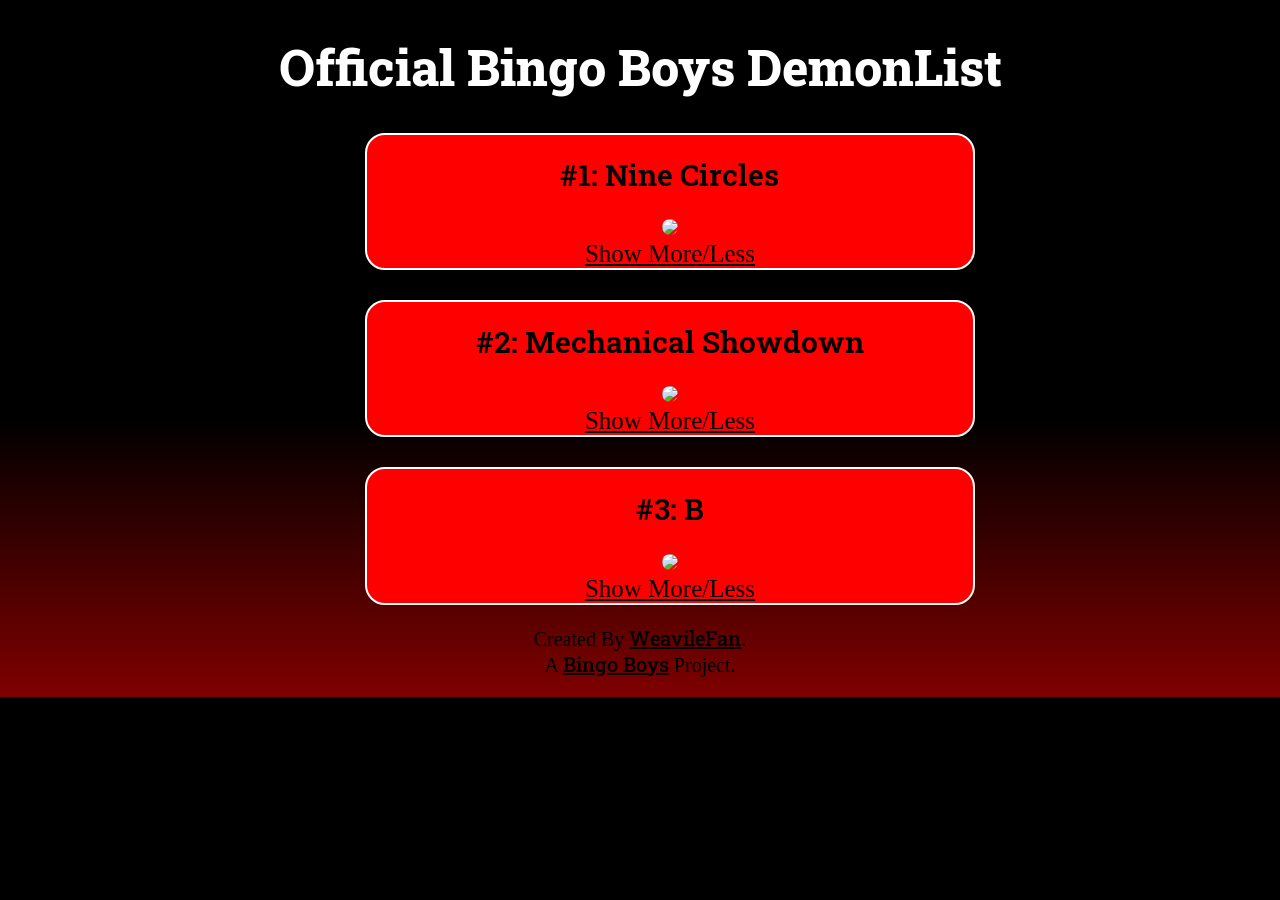
==== index.html @ cee1d304 "Update index.html" ====
<!DOCTYPE html>
<html>
  <head>
    <title>BBDL</title>
    <link rel="stylesheet" href="styles.css" />
          <link rel="preconnect" href="https://fonts.googleapis.com">
          <link rel="preconnect" href="https://fonts.gstatic.com" crossorigin>
          <link href="https://fonts.googleapis.com/css2?family=Archivo+Black&family=Chango&family=Fjalla+One&family=Mea+Culpa&family=Roboto+Condensed:ital,wght@0,100..900;1,100..900&family=Roboto+Slab:wght@100..900&family=Tangerine:wght@400;700&display=swap" rel="stylesheet">
  </head>
  <body>
<h1 class="title">Official Bingo Boys DemonList</h1>
<div class="grid">
  <!-- Nine Circles -->
  <div class="row1 col2">
    <div class="box">
      <h1>#1: Nine Circles</h1>
        <a href="https://youtu.be/dOdPoU1ncOc?si=TIIozShgfs1AuOoi">
        <img src="https://img.youtube.com/vi/dOdPoU1ncOc/mqdefault.jpg" class="round"></a>
        <div class="collapsible">
         <input type="checkbox" id="toggle" class="toggle-input">
         <label for="toggle" class="toggle-label">Show More/Less</label>
        <div class="content">
          <p>
            Uploaded By: Zobros<br>
            Difficulty: Hard<br>
            ID: 4284013
          </p>
            <p>
            <img src="https://files.catbox.moe/wpe29y.png"style=width:35px;height:35px;></p>
        </div>
      </div>
    </div>
  </div> <!-- Mechanical Showdown -->
  <div class="row2 col2">
    <div class="box">
      <h1>#2: Mechanical Showdown</h1>
        <a href="https://youtu.be/scXj5x3_HfQ?si=7qOv5O-HM2UC-Fje">
        <img src="https://img.youtube.com/vi/scXj5x3_HfQ/mqdefault.jpg" class="round"></a>
        <div class="collapsible">
         <input type="checkbox" id="toggle2" class="toggle-input">
         <label for="toggle2" class="toggle-label">Show More/Less</label>
        <div class="content">
          <p>
            Uploaded By: Tongii<br>
            Difficulty: Medium<br>
            ID: 27786218
          </p>
            <p>
            <img src="https://files.catbox.moe/wpe29y.png"style=width:35px;height:35px;>
            <img src="https://files.catbox.moe/v5r2hv.png"style=width:35px;height:35px;></p>
        </div>
      </div>
    </div>
  </div><!-- B!!!! -->
  <div class="row3 col2">
    <div class="box">
      <h1>#3: B</h1>
        <a href="https://youtu.be/ohKPqGxotao?si=zELLPjQxcWi00A-c">
        <img src="https://img.youtube.com/vi/ohKPqGxotao/mqdefault.jpg" class="round"></a>
        <div class="collapsible">
         <input type="checkbox" id="toggle3" class="toggle-input">
         <label for="toggle3" class="toggle-label">Show More/Less</label>
        <div class="content">
          <p>
            Uploaded By: Motleyorc<br>
            Difficulty: Medium<br>
            ID: 34085027
          </p>
            <p>
            <img src="https://files.catbox.moe/wpe29y.png"style=width:35px;height:35px;>
            <img src="https://files.catbox.moe/v5r2hv.png"style=width:35px;height:35px;></p>
        </div>
      </div>
    </div>
  </div>
</div>
<p style=color:black;font-size:20px;text-align:center;>Created By <a href="https://weavilefan.github.io/Homepage/">WeavileFan</a>.<br>
A <a href="https://bingo-boys.org/">Bingo Boys</a> Project.</p>

      <script src="script.js"></script>
  </body>
</html>
---- styles.css ----
body{
  background-image:linear-gradient(black 60%, maroon);
  text-align: center;
}
.title {
  font-size:50px;
  font-family: "Roboto Slab", serif;
  font-optical-sizing: auto;
  font-weight: 800;
  font-style: normal;
  color:white;
}
.grid {
  display:grid;
  grid-template-columns:10% 80% 10%;
  gap:30px;
}
.col2 {
  grid-column:2;
  display:flex;
  justify-content: center;
}
.box {
  background-color:red;
  width:60%;
  min-width:450px;
  padding-bottom:-20px;
  border-radius: 20px;
  border:2px solid white;
  transition:transform 0.2s ease-in ease-out;
}
.box h1 {
  font-size:30px;
  font-family: "Roboto Slab", serif;
  font-optical-sizing: auto;
  font-weight: 600;
  font-style: normal;
}
.box h2 {
  font-size:30px;
  font-family: "Roboto Slab", serif;
  font-optical-sizing: auto;
  font-weight:600;
  font-style:normal;
  text-align:right;
}
.box p {
  font-size:20px;
  font-family: "Roboto Slab", serif;
  font-optical-sizing: auto;
  font-weight:500;
  font-style:normal;
}
.row1 {grid-row:1;} .row2 {grid-row:2;} .row3 {grid-row:3}
.round {
  border-radius:30px;
}
.toggle-input { display: none; }
.content {
  max-height: 0;
  overflow: hidden;
  transition: max-height 0.3s ease-in ease-out;
}
.toggle-input:checked ~ .content {
  max-height: 500px;
}
.toggle-label {
  font-size:25px;
  text-decoration:underline;
}
a {
  font-size:20px;
  font-family: "Roboto Slab", serif;
  font-optical-sizing: auto;
  font-weight:500;
  font-style:normal;
  color:black;
}
/*
.roboto-slab-<uniquifier> {
  font-family: "Roboto Slab", serif;
  font-optical-sizing: auto;
  font-weight: <weight>;
  font-style: normal;
}
*\
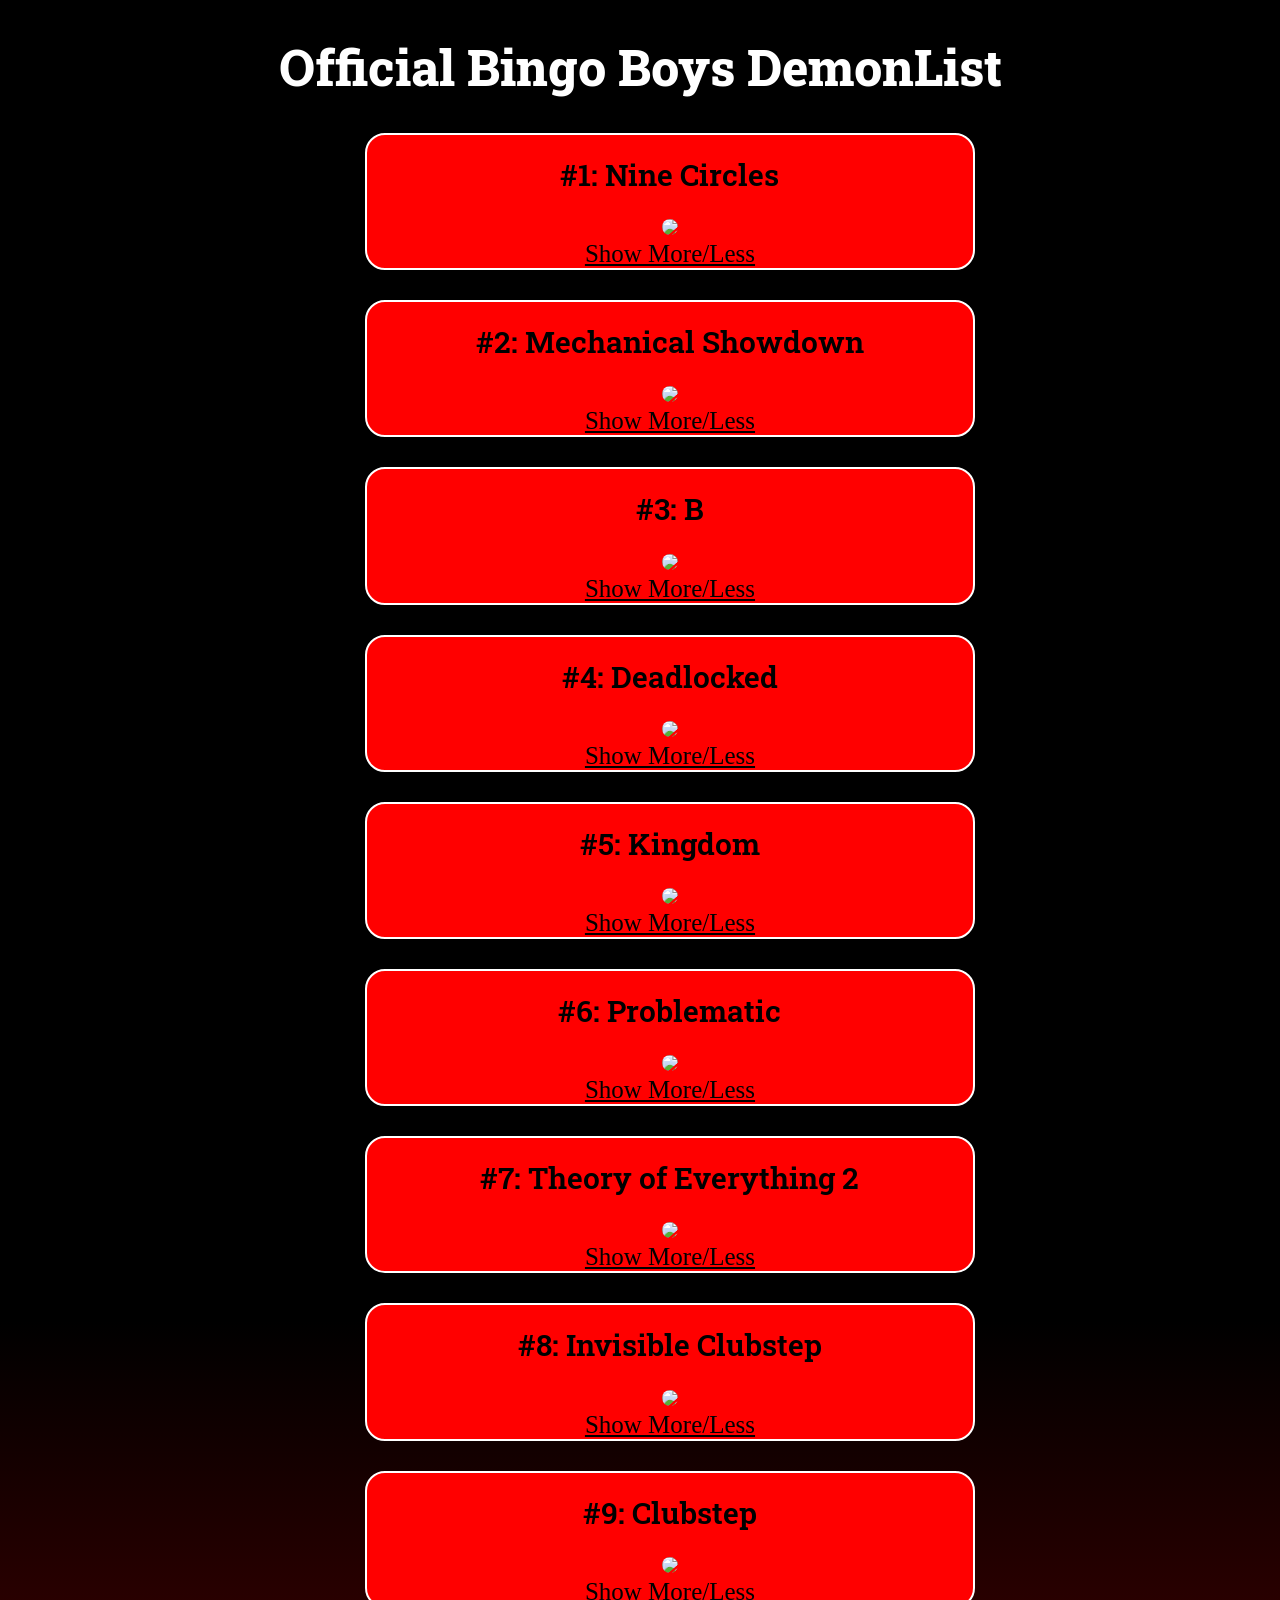
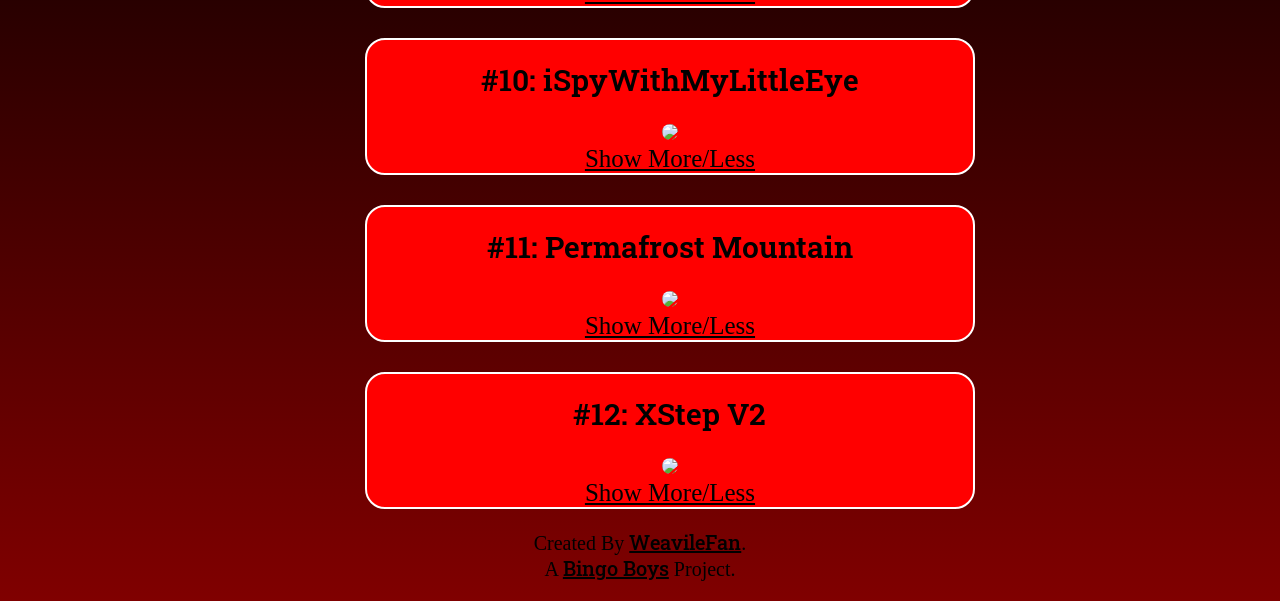
==== commit 781fe791: "Add sections for Permafrost Mountain and XStep V2" ====
--- a/index.html
+++ b/index.html
@@ -72,11 +72,203 @@
         </div>
       </div>
     </div>
+  </div><!--deadlocked-->
+  <div class="row4 col2">
+    <div class="box">
+      <h1>#4: Deadlocked</h1>
+        <a href="https://youtu.be/I3LFTGTIWoI?si=lLa8SwTgMsa4RVYu">
+        <img src="https://img.youtube.com/vi/I3LFTGTIWoI/mqdefault.jpg" class="round"></a>
+        <div class="collapsible">
+         <input type="checkbox" id="toggle4" class="toggle-input">
+         <label for="toggle4" class="toggle-label">Show More/Less</label>
+        <div class="content">
+          <p>
+            Uploaded By: RobTop<br>
+            Difficulty: Easy<br>
+            ID: NA
+          </p>
+            <p>
+            <img src="https://files.catbox.moe/wpe29y.png"style=width:35px;height:35px;>
+            <img src="https://files.catbox.moe/v5r2hv.png"style=width:35px;height:35px;></p>
+        </div>
+      </div>
+    </div>
+  </div><!--kingdom-->
+  <div class="row5 col2">
+    <div class="box">
+      <h1>#5: Kingdom</h1>
+        <a href="https://youtu.be/ar01WqD1gNY?si=klitBTFqRcRF8m21">
+        <img src="https://img.youtube.com/vi/ar01WqD1gNY/mqdefault.jpg" class="round"></a>
+        <div class="collapsible">
+         <input type="checkbox" id="toggle5" class="toggle-input">
+         <label for="toggle5" class="toggle-label">Show More/Less</label>
+        <div class="content">
+          <p>
+            Uploaded By: CyanBoi<br>
+            Difficulty: Easy<br>
+            ID: 127838029
+          </p>
+            <p>
+            <img src="https://files.catbox.moe/wpe29y.png"style=width:35px;height:35px;></p>
+        </div>
+      </div>
+    </div>
+  </div><!--PROBLEMATIC!-->
+  <div class="row6 col2">
+    <div class="box">
+      <h1>#6: Problematic</h1>
+        <a href="https://youtu.be/YOAftabQ9kc?si=Ffn1wzytfQKmFiwB">
+        <img src="https://img.youtube.com/vi/YOAftabQ9kc/mqdefault.jpg" class="round"></a>
+        <div class="collapsible">
+         <input type="checkbox" id="toggle6" class="toggle-input">
+         <label for="toggle6" class="toggle-label">Show More/Less</label>
+        <div class="content">
+          <p>
+            Uploaded By: Dhafin<br>
+            Difficulty: Easy<br>
+            ID: 7116121
+          </p>
+            <p>
+            <img src="https://files.catbox.moe/wpe29y.png"style=width:35px;height:35px;></p>
+        </div>
+      </div>
+    </div>
+  </div><!---->
+  <div class="row7 col2">
+    <div class="box">
+      <h1>#7: Theory of Everything 2</h1>
+        <a href="https://youtu.be/1YI4oUUiV80?si=E-8ggGe2AVNUcrTr">
+        <img src="https://img.youtube.com/vi/1YI4oUUiV80/mqdefault.jpg" class="round"></a>
+        <div class="collapsible">
+         <input type="checkbox" id="toggle7" class="toggle-input">
+         <label for="toggle7" class="toggle-label">Show More/Less</label>
+        <div class="content">
+          <p>
+            Uploaded By: RobTop<br>
+            Difficulty: Easy<br>
+            ID: NA
+          </p>
+            <p>
+            <img src="https://files.catbox.moe/wpe29y.png"style=width:35px;height:35px;>
+            <img src="https://files.catbox.moe/v5r2hv.png"style=width:35px;height:35px;></p>
+        </div>
+      </div>
+    </div>
+  </div><!--ic-->
+  <div class="row8 col2">
+    <div class="box">
+      <h1>#8: Invisible Clubstep</h1>
+        <a href="https://youtu.be/G2anl_CQZGA?si=nfbffH-v94Sozhfh">
+        <img src="https://img.youtube.com/vi/G2anl_CQZGA/mqdefault.jpg" class="round"></a>
+        <div class="collapsible">
+         <input type="checkbox" id="toggle8" class="toggle-input">
+         <label for="toggle8" class="toggle-label">Show More/Less</label>
+        <div class="content">
+          <p>
+            Uploaded By: J4cKy<br>
+            Difficulty: Easy<br>
+            ID: 1347537
+          </p>
+            <p>
+            <img src="https://files.catbox.moe/wpe29y.png"style=width:35px;height:35px;>
+            <img src="https://files.catbox.moe/v5r2hv.png"style=width:35px;height:35px;></p>
+        </div>
+      </div>
+    </div>
+  </div><!--club-->
+  <div class="row9 col2">
+    <div class="box">
+      <h1>#9: Clubstep</h1>
+        <a href="https://youtu.be/lETkARLYDnA?si=sufnt0P-0X_xYEts">
+        <img src="https://img.youtube.com/vi/lETkARLYDnA/mqdefault.jpg" class="round"></a>
+        <div class="collapsible">
+         <input type="checkbox" id="toggle9" class="toggle-input">
+         <label for="toggle9" class="toggle-label">Show More/Less</label>
+        <div class="content">
+          <p>
+            Uploaded By: RobTop<br>
+            Difficulty: Easy<br>
+            ID: NA
+          </p>
+            <p>
+            <img src="https://files.catbox.moe/wpe29y.png"style=width:35px;height:35px;>
+            <img src="https://files.catbox.moe/v5r2hv.png"style=width:35px;height:35px;>
+            <img src="https://files.catbox.moe/2cjlrr.png"style=width:35px;height:35px;></p>
+        </div>
+      </div>
+    </div>
+  </div><!--ispy-->
+  <div class="row10 col2">
+    <div class="box">
+      <h1>#10: iSpyWithMyLittleEye</h1>
+        <a href="https://youtu.be/Ow7nDnZTbDw?si=3GV7-Woc_sN5XB8Y">
+        <img src="https://img.youtube.com/vi/Ow7nDnZTbDw/mqdefault.jpg" class="round"></a>
+        <div class="collapsible">
+         <input type="checkbox" id="toggle10" class="toggle-input">
+         <label for="toggle10" class="toggle-label">Show More/Less</label>
+        <div class="content">
+          <p>
+            Uploaded By: Voxicat<br>
+            Difficulty: Easy<br>
+            ID: 89886591
+          </p>
+            <p>
+            <img src="https://files.catbox.moe/wpe29y.png"style=width:35px;height:35px;>
+            <img src="https://files.catbox.moe/v5r2hv.png"style=width:35px;height:35px;></p>
+        </div>
+      </div>
+    </div>
+  </div>
+  <div class="row11 col2">
+    <div class="box">
+      <h1>#11: Permafrost Mountain</h1>
+        <a href="https://youtu.be/wZBuNT6cRVQ?si=bog5li3C8Q_s0q6x">
+        <img src="https://img.youtube.com/vi/wZBuNT6cRVQ/mqdefault.jpg" class="round"></a>
+        <div class="collapsible">
+         <input type="checkbox" id="toggle11" class="toggle-input">
+         <label for="toggle11" class="toggle-label">Show More/Less</label>
+        <div class="content">
+          <p>
+            Uploaded By: 5ta1ker<br>
+            Difficulty: Easy<br>
+            ID: 80790301
+          </p>
+            <p>
+            <img src="https://files.catbox.moe/v5r2hv.png"style=width:35px;height:35px;></p>
+        </div>
+      </div>
+    </div>
+  </div><!--Xstep v2-->
+  <div class="row12 col2">
+    <div class="box">
+      <h1>#12: XStep V2</h1>
+        <a href="https://youtu.be/GJHNSpguAMo?si=cV58-D4l_6qiREuR">
+        <img src="https://img.youtube.com/vi/GJHNSpguAMo/mqdefault.jpg" class="round"></a>
+        <div class="collapsible">
+         <input type="checkbox" id="toggle12" class="toggle-input">
+         <label for="toggle12" class="toggle-label">Show More/Less</label>
+        <div class="content">
+          <p>
+            Uploaded By: <br>
+            Difficulty: Easy<br>
+            ID: Undefined
+          </p>
+            <p>
+            <img src="https://files.catbox.moe/wpe29y.png"style=width:35px;height:35px;></p>
+        </div>
+      </div>
+    </div>
   </div>
 </div>
 <p style=color:black;font-size:20px;text-align:center;>Created By <a href="https://weavilefan.github.io/Homepage/">WeavileFan</a>.<br>
 A <a href="https://bingo-boys.org/">Bingo Boys</a> Project.</p>
 
+<!--Icons:
+GhostRider--- https://files.catbox.moe/ij7pmc.png
+Weavile/Smellioat--- https://files.catbox.moe/wpe29y.png
+LocalJoe--- https://files.catbox.moe/v5r2hv.png
+Dacks--- https://files.catbox.moe/2cjlrr.png
+-->
       <script src="script.js"></script>
   </body>
 </html>
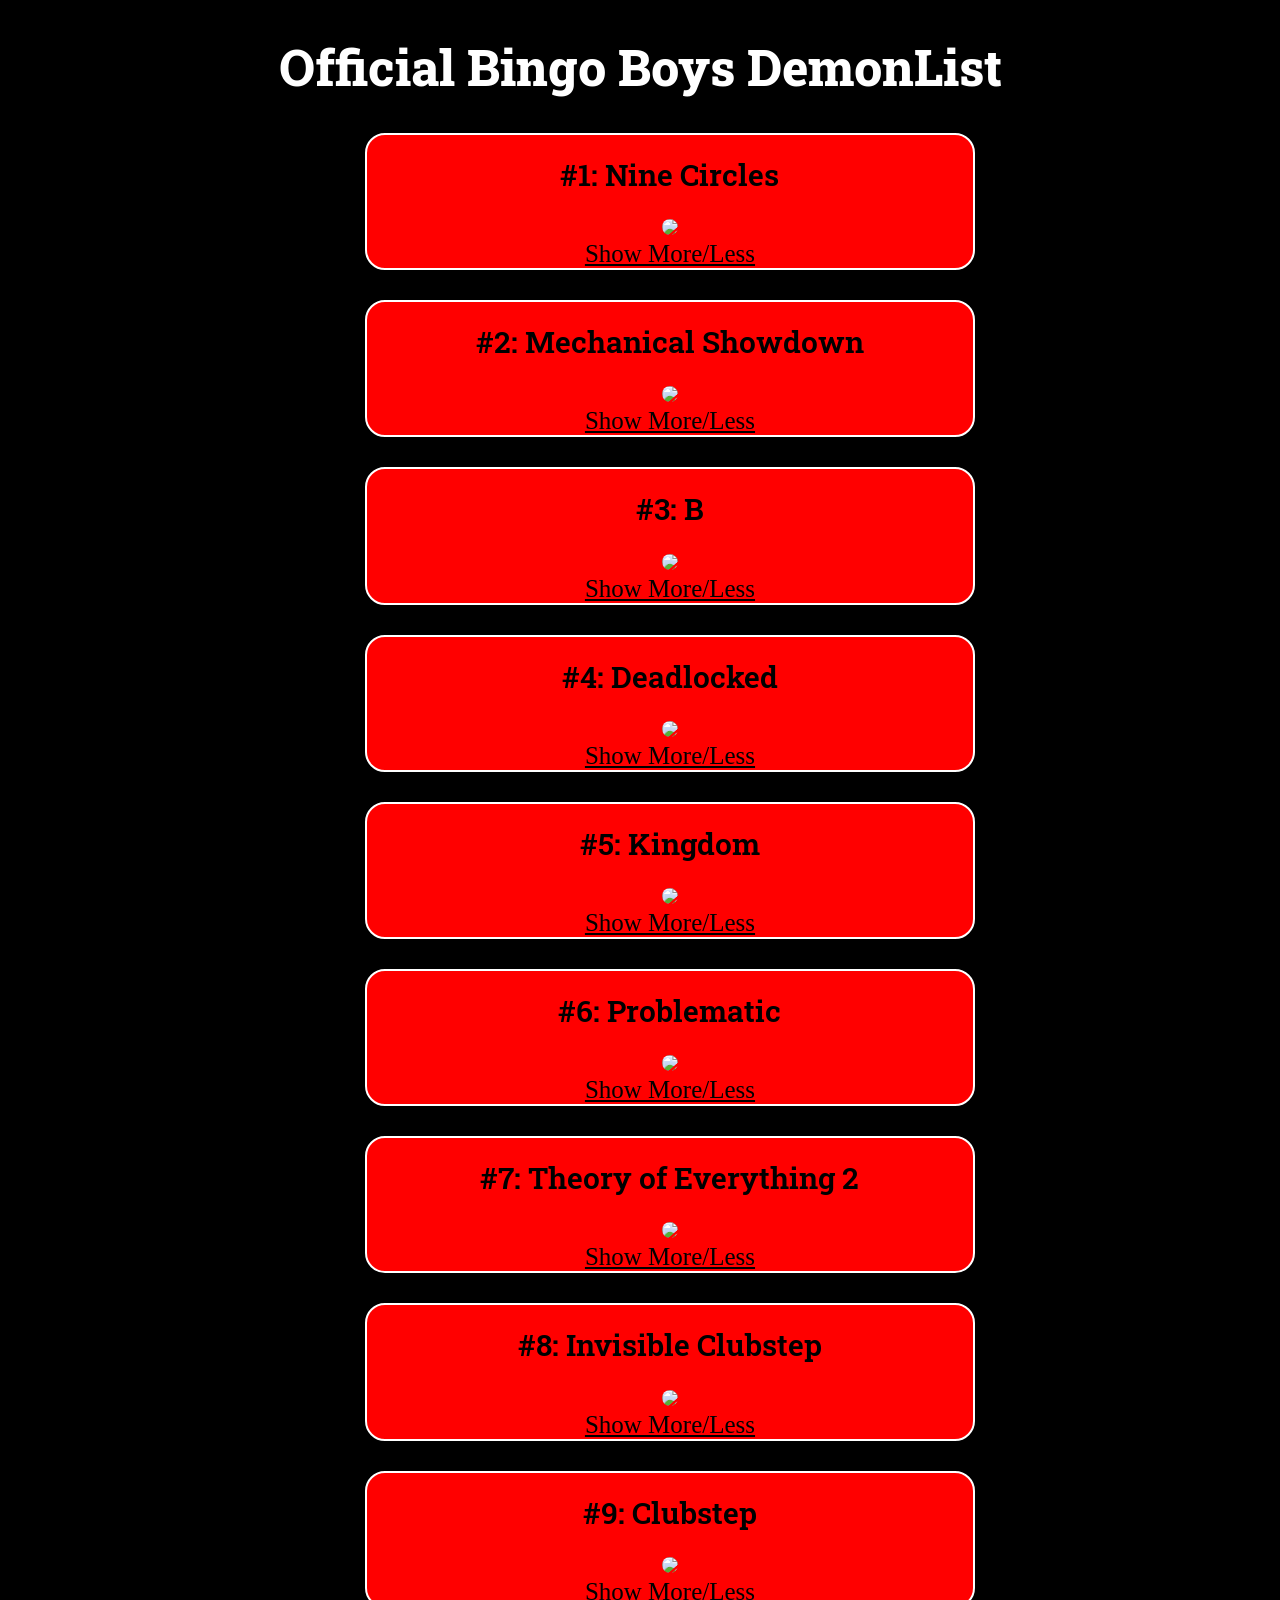
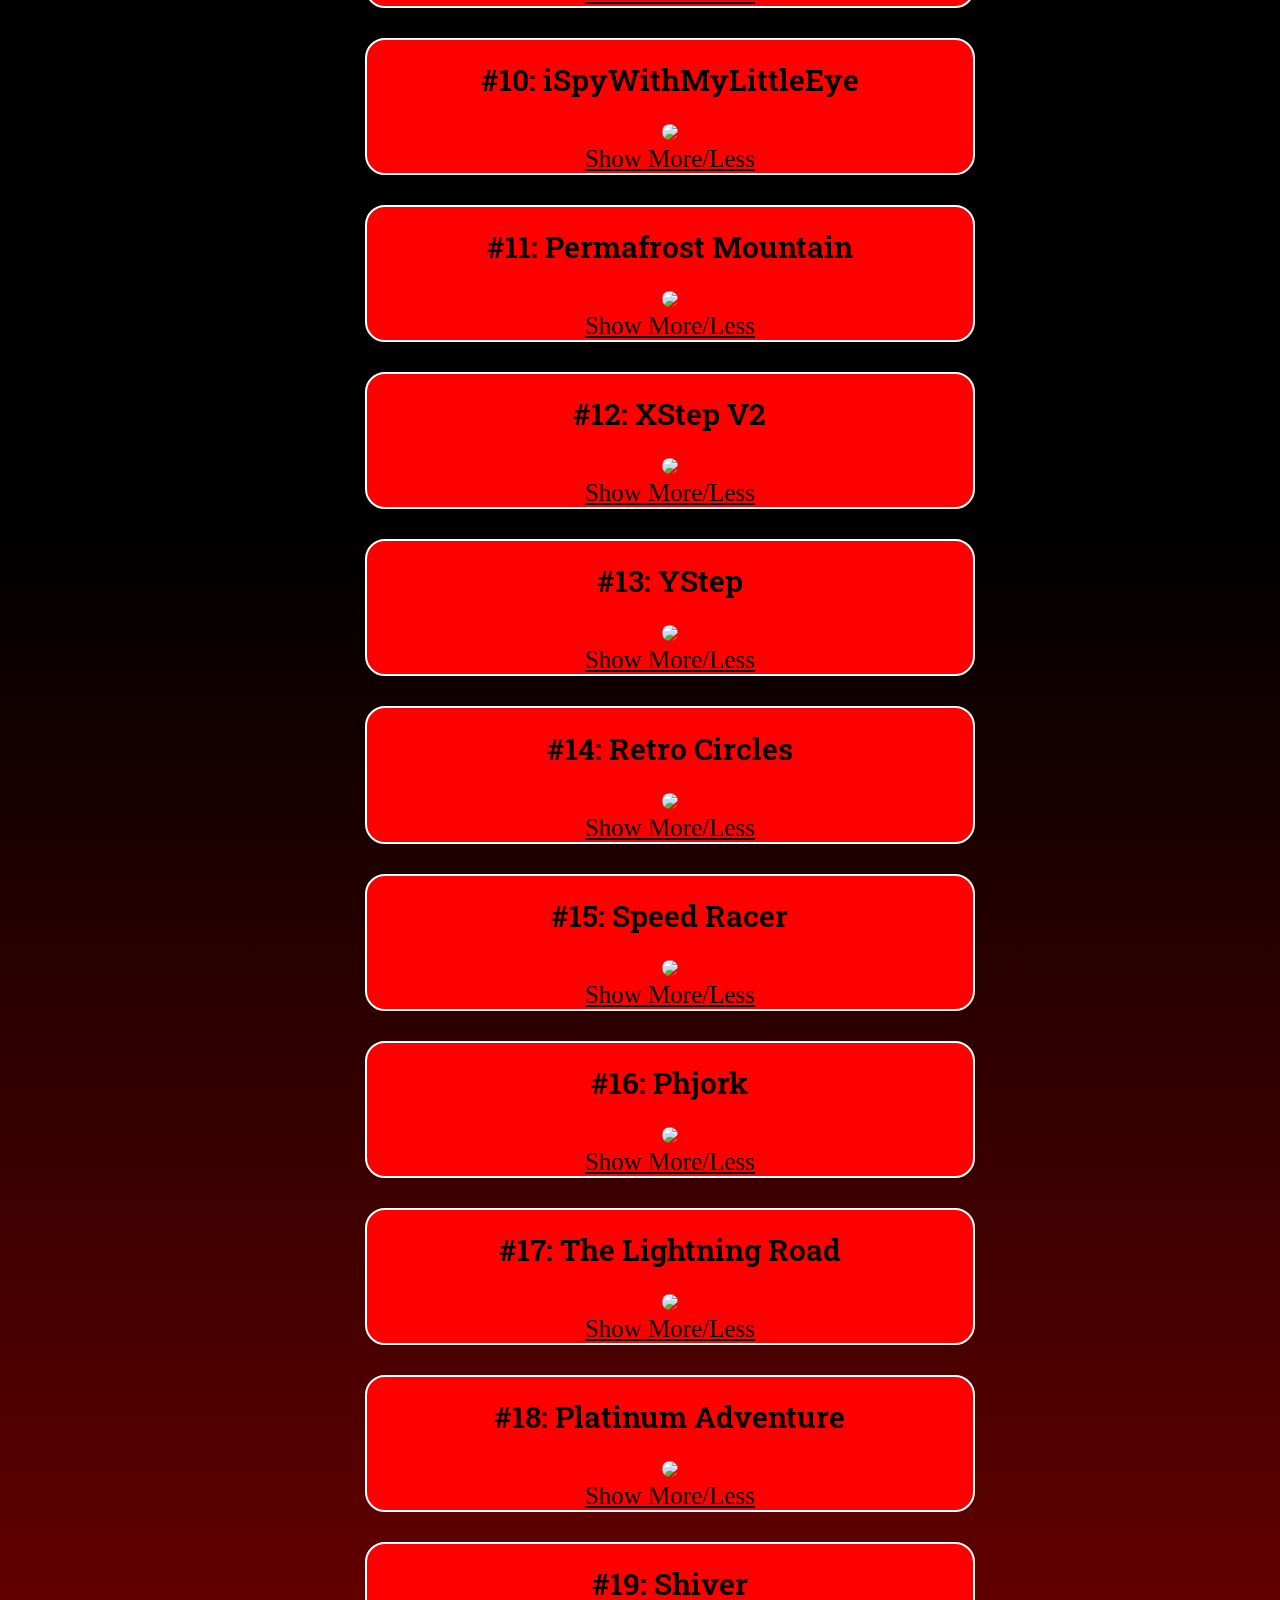
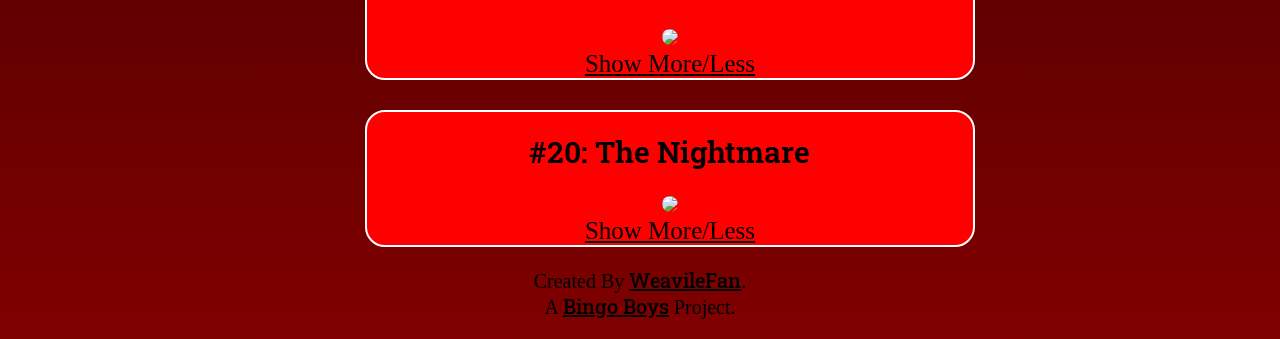
==== commit bb562c99: "Add new sections for items #16 to #20" ====
--- a/index.html
+++ b/index.html
@@ -249,16 +249,184 @@
          <label for="toggle12" class="toggle-label">Show More/Less</label>
         <div class="content">
           <p>
-            Uploaded By: <br>
-            Difficulty: Easy<br>
-            ID: Undefined
-          </p>
-            <p>
-            <img src="https://files.catbox.moe/wpe29y.png"style=width:35px;height:35px;></p>
-        </div>
-      </div>
-    </div>
-  </div>
+            Uploaded By: IIINePtunEIII<br>
+            Difficulty: Easy<br>
+            ID: 341613
+          </p>
+            <p>
+            <img src="https://files.catbox.moe/wpe29y.png"style=width:35px;height:35px;></p>
+        </div>
+      </div>
+    </div>
+  </div>
+  <div class="row13 col2">
+    <div class="box">
+      <h1>#13: YStep</h1>
+        <a href="https://youtu.be/2vSodpNnQM0?si=y9iFlWQyw46-KSZ_">
+        <img src="https://img.youtube.com/vi/2vSodpNnQM0/mqdefault.jpg" class="round"></a>
+        <div class="collapsible">
+         <input type="checkbox" id="toggle13" class="toggle-input">
+         <label for="toggle13" class="toggle-label">Show More/Less</label>
+        <div class="content">
+          <p>
+            Uploaded By: TheRealDarnoc<br>
+            Difficulty: Easy<br>
+            ID: 70059
+          </p>
+            <p>
+            <img src="https://files.catbox.moe/wpe29y.png"style=width:35px;height:35px;></p>
+        </div>
+      </div>
+    </div>
+  </div>
+  <div class="row14 col2">
+    <div class="box">
+      <h1>#14: Retro Circles</h1>
+        <a href="https://youtu.be/yVxKTQPzyus?si=lpLCcNi9xCkqquJg">
+        <img src="https://img.youtube.com/vi/yVxKTQPzyus/mqdefault.jpg" class="round"></a>
+        <div class="collapsible">
+         <input type="checkbox" id="toggle14" class="toggle-input">
+         <label for="toggle14" class="toggle-label">Show More/Less</label>
+        <div class="content">
+          <p>
+            Uploaded By: Nacho21<br>
+            Difficulty: Easy<br>
+            ID: 14000484
+          </p>
+            <p>
+            <img src="https://files.catbox.moe/wpe29y.png"style=width:35px;height:35px;></p>
+        </div>
+      </div>
+    </div>
+  </div>
+  <div class="row15 col2">
+    <div class="box">
+      <h1>#15: Speed Racer</h1>
+        <a href="https://youtu.be/R8RsJVKKd8w?si=SJQCu2YaBKISt2uQ">
+        <img src="https://img.youtube.com/vi/R8RsJVKKd8w/mqdefault.jpg" class="round"></a>
+        <div class="collapsible">
+         <input type="checkbox" id="toggle15" class="toggle-input">
+         <label for="toggle15" class="toggle-label">Show More/Less</label>
+        <div class="content">
+          <p>
+            Uploaded By: ZenthicAlpha<br>
+            Difficulty: Easy<br>
+            ID: 3543219
+          </p>
+            <p>
+            <img src="https://files.catbox.moe/wpe29y.png"style=width:35px;height:35px;>
+            <img src="https://files.catbox.moe/v5r2hv.png"style=width:35px;height:35px;></p>
+        </div>
+      </div>
+    </div>
+  </div>
+  <div class="row16 col2">
+    <div class="box">
+      <h1>#16: Phjork</h1>
+        <a href="https://www.youtube.com/watch?v=-Qg8zUJWqMQ">
+        <img src="https://img.youtube.com/vi/-Qg8zUJWqMQ/mqdefault.jpg" class="round"></a>
+        <div class="collapsible">
+         <input type="checkbox" id="toggle16" class="toggle-input">
+         <label for="toggle16" class="toggle-label">Show More/Less</label>
+        <div class="content">
+          <p>
+            Uploaded By: Cerufiffy<br>
+            Difficulty: Easy<br>
+            ID: 56587109
+          </p>
+            <p>
+            <img src="https://files.catbox.moe/v5r2hv.png"style=width:35px;height:35px;></p>
+        </div>
+      </div>
+    </div>
+  </div>
+  <div class="row17 col2">
+    <div class="box">
+      <h1>#17: The Lightning Road</h1>
+        <a href="https://youtu.be/5dJMGSD7290?si=bJV8Zcs3pDn0vcDL">
+        <img src="https://img.youtube.com/vi/5dJMGSD7290/mqdefault.jpg" class="round"></a>
+        <div class="collapsible">
+         <input type="checkbox" id="toggle17" class="toggle-input">
+         <label for="toggle17" class="toggle-label">Show More/Less</label>
+        <div class="content">
+          <p>
+            Uploaded By: Timeless Real<br>
+            Difficulty: Easy<br>
+            ID: 55520
+          </p>
+            <p>
+            <img src="https://files.catbox.moe/wpe29y.png"style=width:35px;height:35px;>
+            <img src="https://files.catbox.moe/v5r2hv.png"style=width:35px;height:35px;></p>
+        </div>
+      </div>
+    </div>
+  </div><!--hi-->
+  <div class="row18 col2">
+    <div class="box">
+      <h1>#18: Platinum Adventure</h1>
+        <a href="https://youtu.be/DWGGjNnU5CA?si=-OfVS9V7WhFVIzq8">
+        <img src="https://img.youtube.com/vi/DWGGjNnU5CA/mqdefault.jpg" class="round"></a>
+        <div class="collapsible">
+         <input type="checkbox" id="toggle18" class="toggle-input">
+         <label for="toggle18" class="toggle-label">Show More/Less</label>
+        <div class="content">
+          <p>
+            Uploaded By: Jerry4<br>
+            Difficulty: Easy<br>
+            ID: 5904109
+          </p>
+            <p>
+            <img src="https://files.catbox.moe/wpe29y.png"style=width:35px;height:35px;>
+            <img src="https://files.catbox.moe/v5r2hv.png"style=width:35px;height:35px;>
+            <img src="https://files.catbox.moe/ij7pmc.png"style=width:35px;height:35px;></p>
+        </div>
+      </div>
+    </div>
+  </div>
+  <div class="row19 col2">
+    <div class="box">
+      <h1>#19: Shiver</h1>
+        <a href="https://www.youtube.com/watch?v=TRcvzgpTMO8">
+        <img src="https://img.youtube.com/vi/TRcvzgpTMO8/mqdefault.jpg" class="round"></a>
+        <div class="collapsible">
+         <input type="checkbox" id="toggle19" class="toggle-input">
+         <label for="toggle19" class="toggle-label">Show More/Less</label>
+        <div class="content">
+          <p>
+            Uploaded By: SpKale<br>
+            Difficulty: Easy<br>
+            ID: 56210242
+          </p>
+            <p>
+            <img src="https://files.catbox.moe/wpe29y.png"style=width:35px;height:35px;>
+            <img src="https://files.catbox.moe/v5r2hv.png"style=width:35px;height:35px;>
+            <img src="https://files.catbox.moe/ij7pmc.png"style=width:35px;height:35px;></p>
+        </div>
+      </div>
+    </div>
+  </div>
+  <div class="row20 col2">
+    <div class="box">
+      <h1>#20: The Nightmare</h1>
+        <a href="https://youtu.be/i0dlZgqA8ds?si=S1cqoXsEZRzPprwj">
+        <img src="https://img.youtube.com/vi/i0dlZgqA8ds/mqdefault.jpg" class="round"></a>
+        <div class="collapsible">
+         <input type="checkbox" id="toggle20" class="toggle-input">
+         <label for="toggle20" class="toggle-label">Show More/Less</label>
+        <div class="content">
+          <p>
+            Uploaded By: Jax<br>
+            Difficulty: Easy<br>
+            ID: 13519
+          </p>
+            <p>
+            <img src="https://files.catbox.moe/wpe29y.png"style=width:35px;height:35px;>
+            <img src="https://files.catbox.moe/v5r2hv.png"style=width:35px;height:35px;></p>
+        </div>
+      </div>
+    </div>
+  </div>
+  
 </div>
 <p style=color:black;font-size:20px;text-align:center;>Created By <a href="https://weavilefan.github.io/Homepage/">WeavileFan</a>.<br>
 A <a href="https://bingo-boys.org/">Bingo Boys</a> Project.</p>
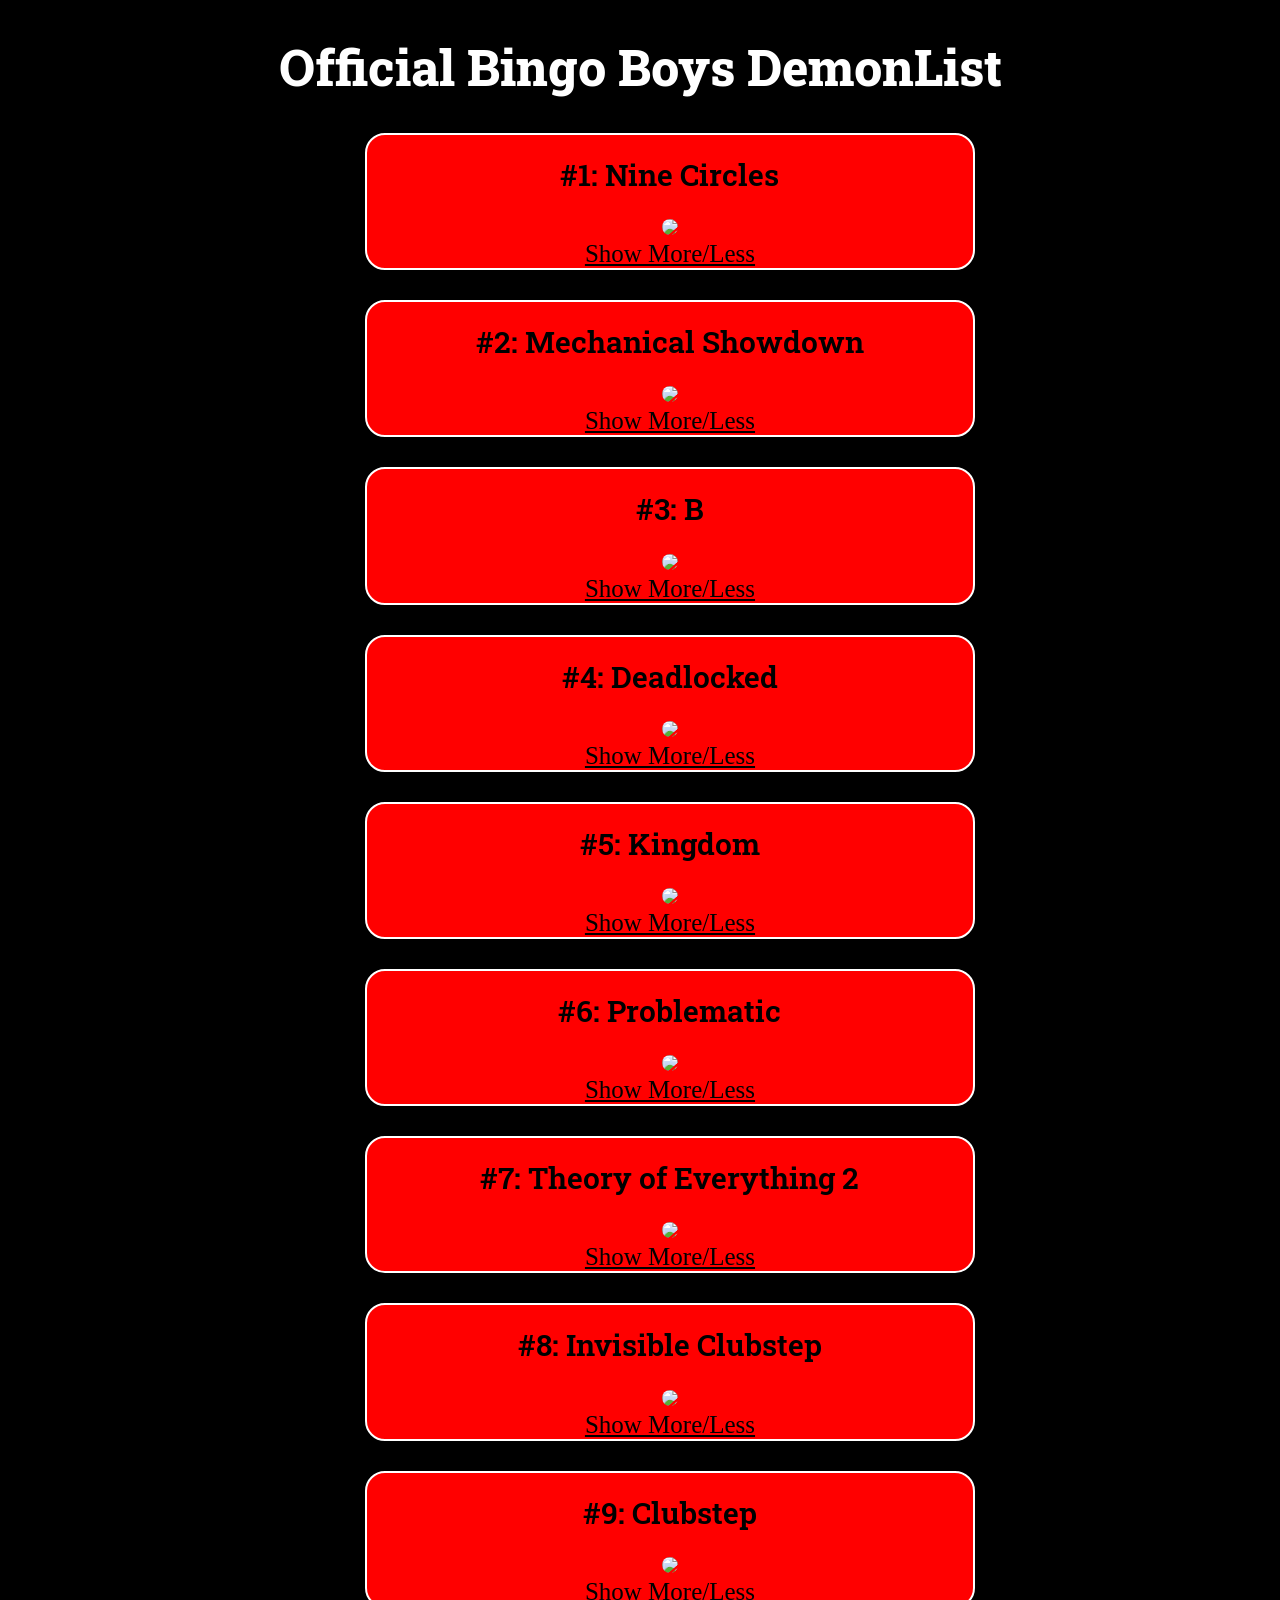
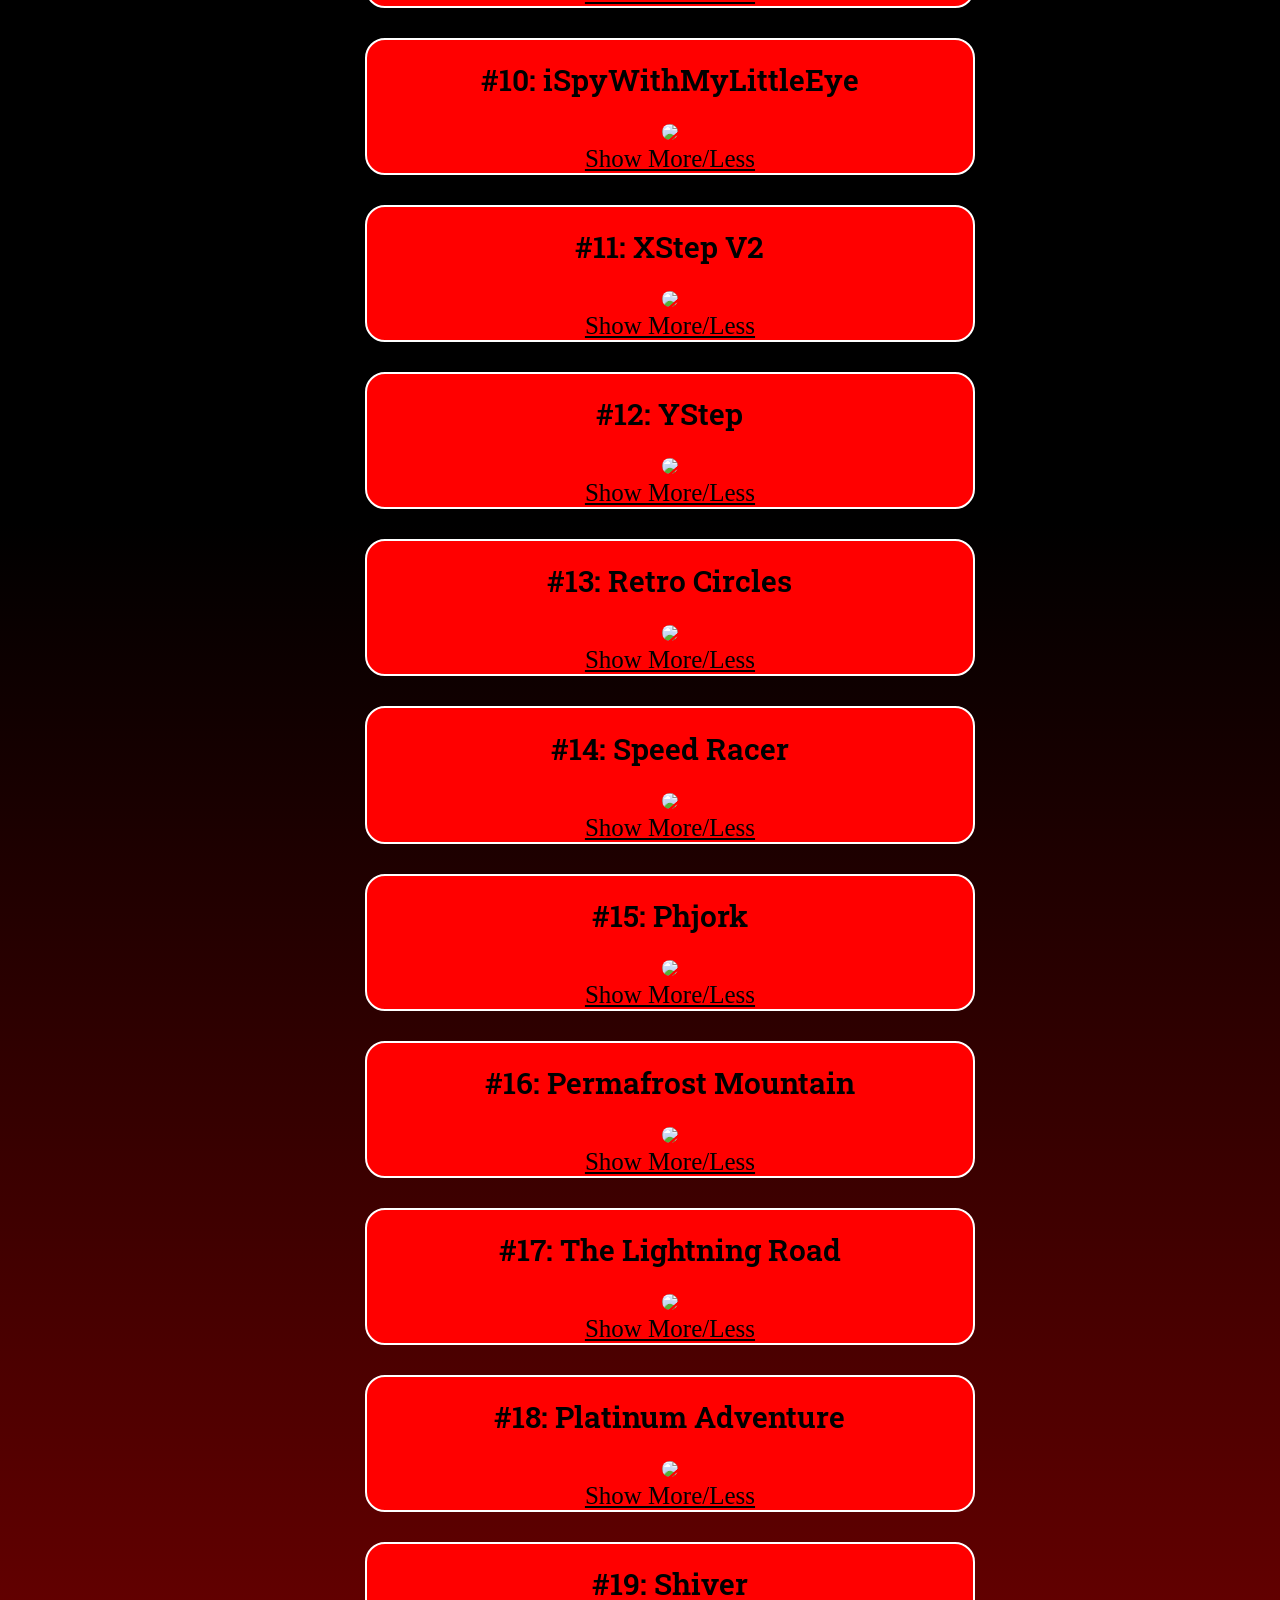
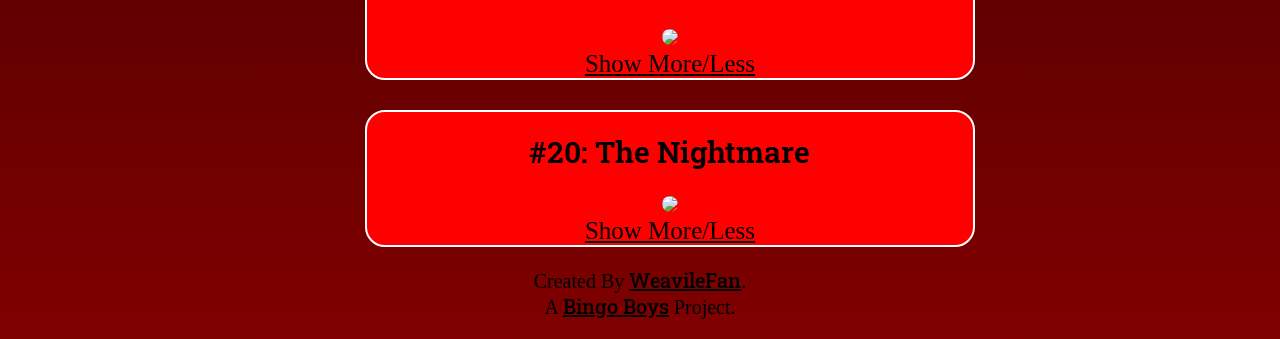
==== commit a012581e: "Update index.html" ====
--- a/index.html
+++ b/index.html
@@ -218,10 +218,112 @@
         </div>
       </div>
     </div>
-  </div>
+  </div><!--Xstep v2-->
   <div class="row11 col2">
     <div class="box">
-      <h1>#11: Permafrost Mountain</h1>
+      <h1>#11: XStep V2</h1>
+        <a href="https://youtu.be/GJHNSpguAMo?si=cV58-D4l_6qiREuR">
+        <img src="https://img.youtube.com/vi/GJHNSpguAMo/mqdefault.jpg" class="round"></a>
+        <div class="collapsible">
+         <input type="checkbox" id="toggle12" class="toggle-input">
+         <label for="toggle12" class="toggle-label">Show More/Less</label>
+        <div class="content">
+          <p>
+            Uploaded By: IIINePtunEIII<br>
+            Difficulty: Easy<br>
+            ID: 341613
+          </p>
+            <p>
+            <img src="https://files.catbox.moe/wpe29y.png"style=width:35px;height:35px;></p>
+        </div>
+      </div>
+    </div>
+  </div>
+  <div class="row12 col2">
+    <div class="box">
+      <h1>#12: YStep</h1>
+        <a href="https://youtu.be/2vSodpNnQM0?si=y9iFlWQyw46-KSZ_">
+        <img src="https://img.youtube.com/vi/2vSodpNnQM0/mqdefault.jpg" class="round"></a>
+        <div class="collapsible">
+         <input type="checkbox" id="toggle13" class="toggle-input">
+         <label for="toggle13" class="toggle-label">Show More/Less</label>
+        <div class="content">
+          <p>
+            Uploaded By: TheRealDarnoc<br>
+            Difficulty: Easy<br>
+            ID: 70059
+          </p>
+            <p>
+            <img src="https://files.catbox.moe/wpe29y.png"style=width:35px;height:35px;></p>
+        </div>
+      </div>
+    </div>
+  </div>
+  <div class="row13 col2">
+    <div class="box">
+      <h1>#13: Retro Circles</h1>
+        <a href="https://youtu.be/yVxKTQPzyus?si=lpLCcNi9xCkqquJg">
+        <img src="https://img.youtube.com/vi/yVxKTQPzyus/mqdefault.jpg" class="round"></a>
+        <div class="collapsible">
+         <input type="checkbox" id="toggle14" class="toggle-input">
+         <label for="toggle14" class="toggle-label">Show More/Less</label>
+        <div class="content">
+          <p>
+            Uploaded By: Nacho21<br>
+            Difficulty: Easy<br>
+            ID: 14000484
+          </p>
+            <p>
+            <img src="https://files.catbox.moe/wpe29y.png"style=width:35px;height:35px;></p>
+        </div>
+      </div>
+    </div>
+  </div>
+  <div class="row14 col2">
+    <div class="box">
+      <h1>#14: Speed Racer</h1>
+        <a href="https://youtu.be/R8RsJVKKd8w?si=SJQCu2YaBKISt2uQ">
+        <img src="https://img.youtube.com/vi/R8RsJVKKd8w/mqdefault.jpg" class="round"></a>
+        <div class="collapsible">
+         <input type="checkbox" id="toggle15" class="toggle-input">
+         <label for="toggle15" class="toggle-label">Show More/Less</label>
+        <div class="content">
+          <p>
+            Uploaded By: ZenthicAlpha<br>
+            Difficulty: Easy<br>
+            ID: 3543219
+          </p>
+            <p>
+            <img src="https://files.catbox.moe/wpe29y.png"style=width:35px;height:35px;>
+            <img src="https://files.catbox.moe/v5r2hv.png"style=width:35px;height:35px;>
+            <img src="https://files.catbox.moe/mdzo7f.png"style=width:35px;height:35px;></p>
+        </div>
+      </div>
+    </div>
+  </div>
+  <div class="row15 col2">
+    <div class="box">
+      <h1>#15: Phjork</h1>
+        <a href="https://www.youtube.com/watch?v=-Qg8zUJWqMQ">
+        <img src="https://img.youtube.com/vi/-Qg8zUJWqMQ/mqdefault.jpg" class="round"></a>
+        <div class="collapsible">
+         <input type="checkbox" id="toggle16" class="toggle-input">
+         <label for="toggle16" class="toggle-label">Show More/Less</label>
+        <div class="content">
+          <p>
+            Uploaded By: Cerufiffy<br>
+            Difficulty: Easy<br>
+            ID: 56587109
+          </p>
+            <p>
+            <img src="https://files.catbox.moe/v5r2hv.png"style=width:35px;height:35px;></p>
+        </div>
+      </div>
+    </div>
+  </div><!--perm-->
+  <div class="row16 col2">
+    <div class="box">
+      <h1>#16: Permafrost Mountain</h1>
         <a href="https://youtu.be/wZBuNT6cRVQ?si=bog5li3C8Q_s0q6x">
         <img src="https://img.youtube.com/vi/wZBuNT6cRVQ/mqdefault.jpg" class="round"></a>
         <div class="collapsible">
@@ -232,107 +334,6 @@
             Uploaded By: 5ta1ker<br>
             Difficulty: Easy<br>
             ID: 80790301
-          </p>
-            <p>
-            <img src="https://files.catbox.moe/v5r2hv.png"style=width:35px;height:35px;></p>
-        </div>
-      </div>
-    </div>
-  </div><!--Xstep v2-->
-  <div class="row12 col2">
-    <div class="box">
-      <h1>#12: XStep V2</h1>
-        <a href="https://youtu.be/GJHNSpguAMo?si=cV58-D4l_6qiREuR">
-        <img src="https://img.youtube.com/vi/GJHNSpguAMo/mqdefault.jpg" class="round"></a>
-        <div class="collapsible">
-         <input type="checkbox" id="toggle12" class="toggle-input">
-         <label for="toggle12" class="toggle-label">Show More/Less</label>
-        <div class="content">
-          <p>
-            Uploaded By: IIINePtunEIII<br>
-            Difficulty: Easy<br>
-            ID: 341613
-          </p>
-            <p>
-            <img src="https://files.catbox.moe/wpe29y.png"style=width:35px;height:35px;></p>
-        </div>
-      </div>
-    </div>
-  </div>
-  <div class="row13 col2">
-    <div class="box">
-      <h1>#13: YStep</h1>
-        <a href="https://youtu.be/2vSodpNnQM0?si=y9iFlWQyw46-KSZ_">
-        <img src="https://img.youtube.com/vi/2vSodpNnQM0/mqdefault.jpg" class="round"></a>
-        <div class="collapsible">
-         <input type="checkbox" id="toggle13" class="toggle-input">
-         <label for="toggle13" class="toggle-label">Show More/Less</label>
-        <div class="content">
-          <p>
-            Uploaded By: TheRealDarnoc<br>
-            Difficulty: Easy<br>
-            ID: 70059
-          </p>
-            <p>
-            <img src="https://files.catbox.moe/wpe29y.png"style=width:35px;height:35px;></p>
-        </div>
-      </div>
-    </div>
-  </div>
-  <div class="row14 col2">
-    <div class="box">
-      <h1>#14: Retro Circles</h1>
-        <a href="https://youtu.be/yVxKTQPzyus?si=lpLCcNi9xCkqquJg">
-        <img src="https://img.youtube.com/vi/yVxKTQPzyus/mqdefault.jpg" class="round"></a>
-        <div class="collapsible">
-         <input type="checkbox" id="toggle14" class="toggle-input">
-         <label for="toggle14" class="toggle-label">Show More/Less</label>
-        <div class="content">
-          <p>
-            Uploaded By: Nacho21<br>
-            Difficulty: Easy<br>
-            ID: 14000484
-          </p>
-            <p>
-            <img src="https://files.catbox.moe/wpe29y.png"style=width:35px;height:35px;></p>
-        </div>
-      </div>
-    </div>
-  </div>
-  <div class="row15 col2">
-    <div class="box">
-      <h1>#15: Speed Racer</h1>
-        <a href="https://youtu.be/R8RsJVKKd8w?si=SJQCu2YaBKISt2uQ">
-        <img src="https://img.youtube.com/vi/R8RsJVKKd8w/mqdefault.jpg" class="round"></a>
-        <div class="collapsible">
-         <input type="checkbox" id="toggle15" class="toggle-input">
-         <label for="toggle15" class="toggle-label">Show More/Less</label>
-        <div class="content">
-          <p>
-            Uploaded By: ZenthicAlpha<br>
-            Difficulty: Easy<br>
-            ID: 3543219
-          </p>
-            <p>
-            <img src="https://files.catbox.moe/wpe29y.png"style=width:35px;height:35px;>
-            <img src="https://files.catbox.moe/v5r2hv.png"style=width:35px;height:35px;></p>
-        </div>
-      </div>
-    </div>
-  </div>
-  <div class="row16 col2">
-    <div class="box">
-      <h1>#16: Phjork</h1>
-        <a href="https://www.youtube.com/watch?v=-Qg8zUJWqMQ">
-        <img src="https://img.youtube.com/vi/-Qg8zUJWqMQ/mqdefault.jpg" class="round"></a>
-        <div class="collapsible">
-         <input type="checkbox" id="toggle16" class="toggle-input">
-         <label for="toggle16" class="toggle-label">Show More/Less</label>
-        <div class="content">
-          <p>
-            Uploaded By: Cerufiffy<br>
-            Difficulty: Easy<br>
-            ID: 56587109
           </p>
             <p>
             <img src="https://files.catbox.moe/v5r2hv.png"style=width:35px;height:35px;></p>
@@ -378,7 +379,7 @@
             <p>
             <img src="https://files.catbox.moe/wpe29y.png"style=width:35px;height:35px;>
             <img src="https://files.catbox.moe/v5r2hv.png"style=width:35px;height:35px;>
-            <img src="https://files.catbox.moe/ij7pmc.png"style=width:35px;height:35px;></p>
+            <img src="https://files.catbox.moe/mdzo7f.png"style=width:35px;height:35px;></p>
         </div>
       </div>
     </div>
@@ -400,7 +401,7 @@
             <p>
             <img src="https://files.catbox.moe/wpe29y.png"style=width:35px;height:35px;>
             <img src="https://files.catbox.moe/v5r2hv.png"style=width:35px;height:35px;>
-            <img src="https://files.catbox.moe/ij7pmc.png"style=width:35px;height:35px;></p>
+            <img src="https://files.catbox.moe/mdzo7f.png"style=width:35px;height:35px;></p>
         </div>
       </div>
     </div>
@@ -432,7 +433,7 @@
 A <a href="https://bingo-boys.org/">Bingo Boys</a> Project.</p>
 
 <!--Icons:
-GhostRider--- https://files.catbox.moe/ij7pmc.png
+GhostRider--- https://files.catbox.moe/mdzo7f.png
 Weavile/Smellioat--- https://files.catbox.moe/wpe29y.png
 LocalJoe--- https://files.catbox.moe/v5r2hv.png
 Dacks--- https://files.catbox.moe/2cjlrr.png
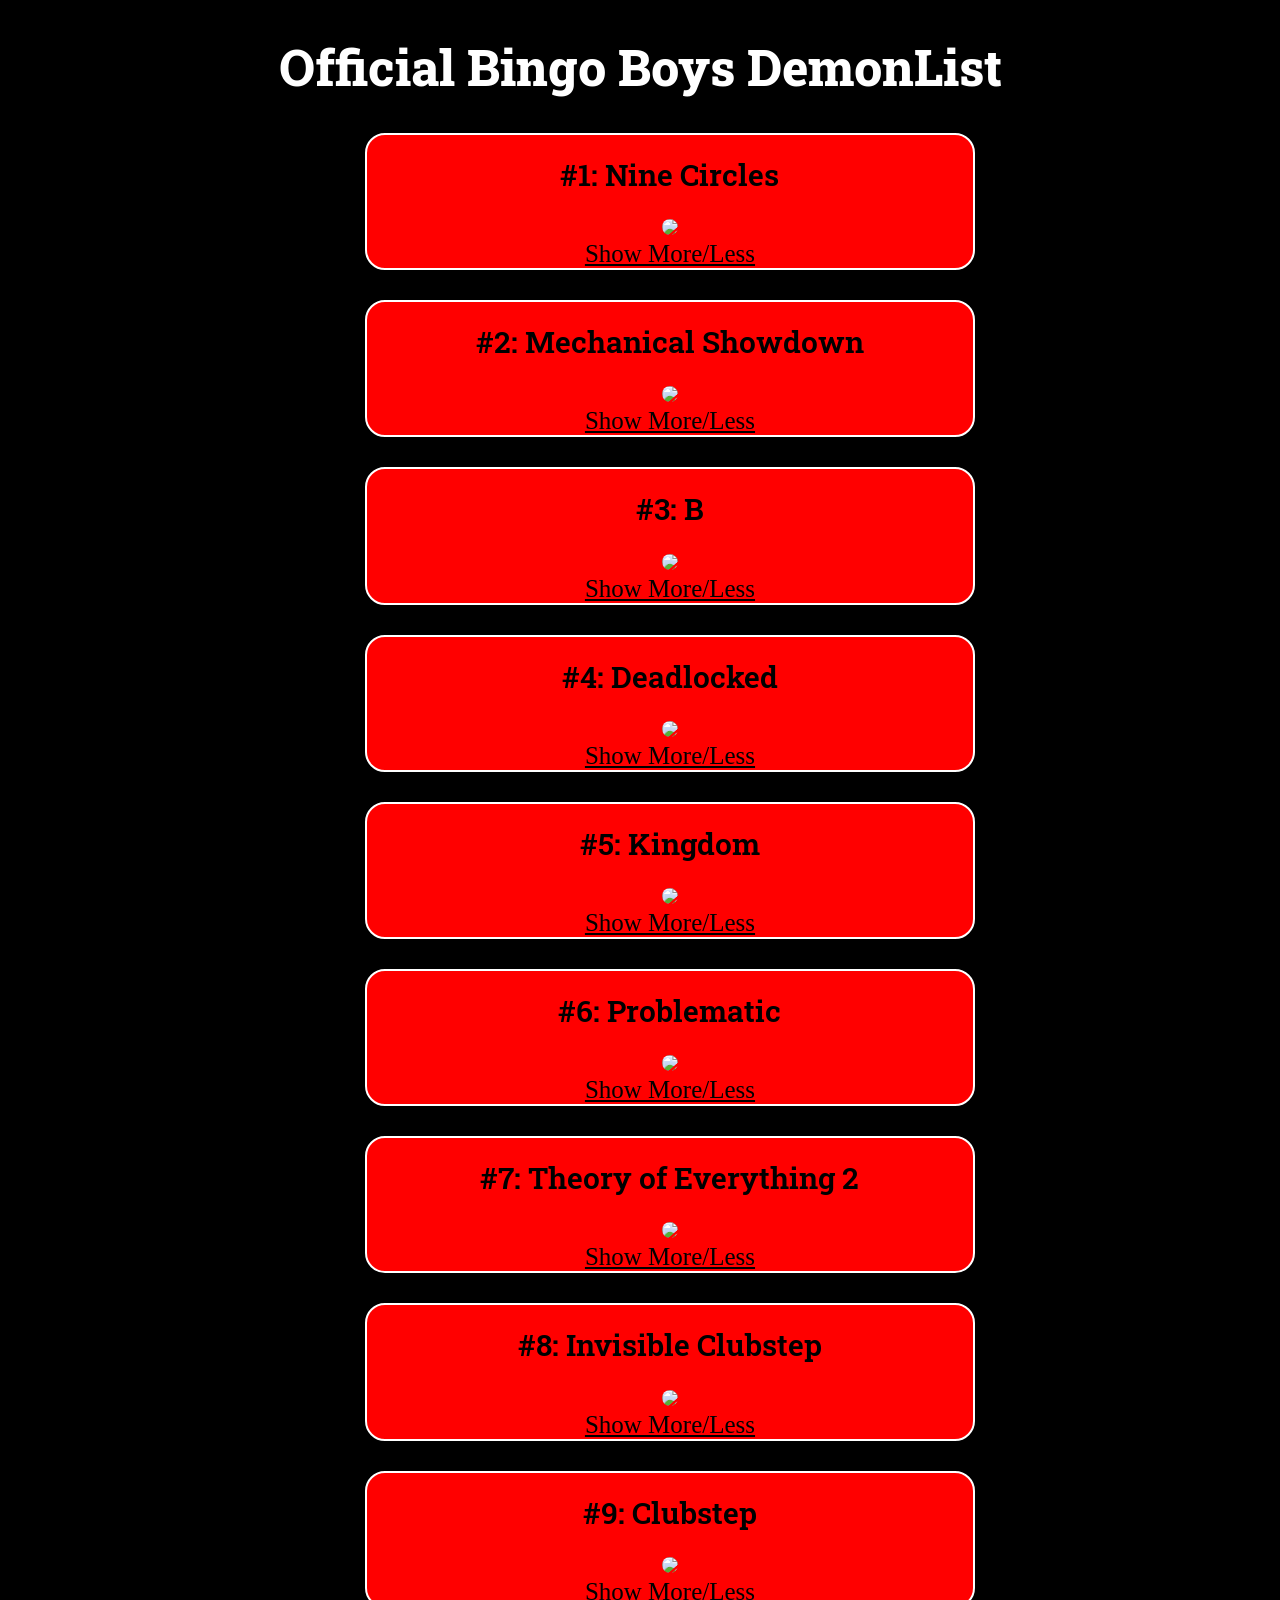
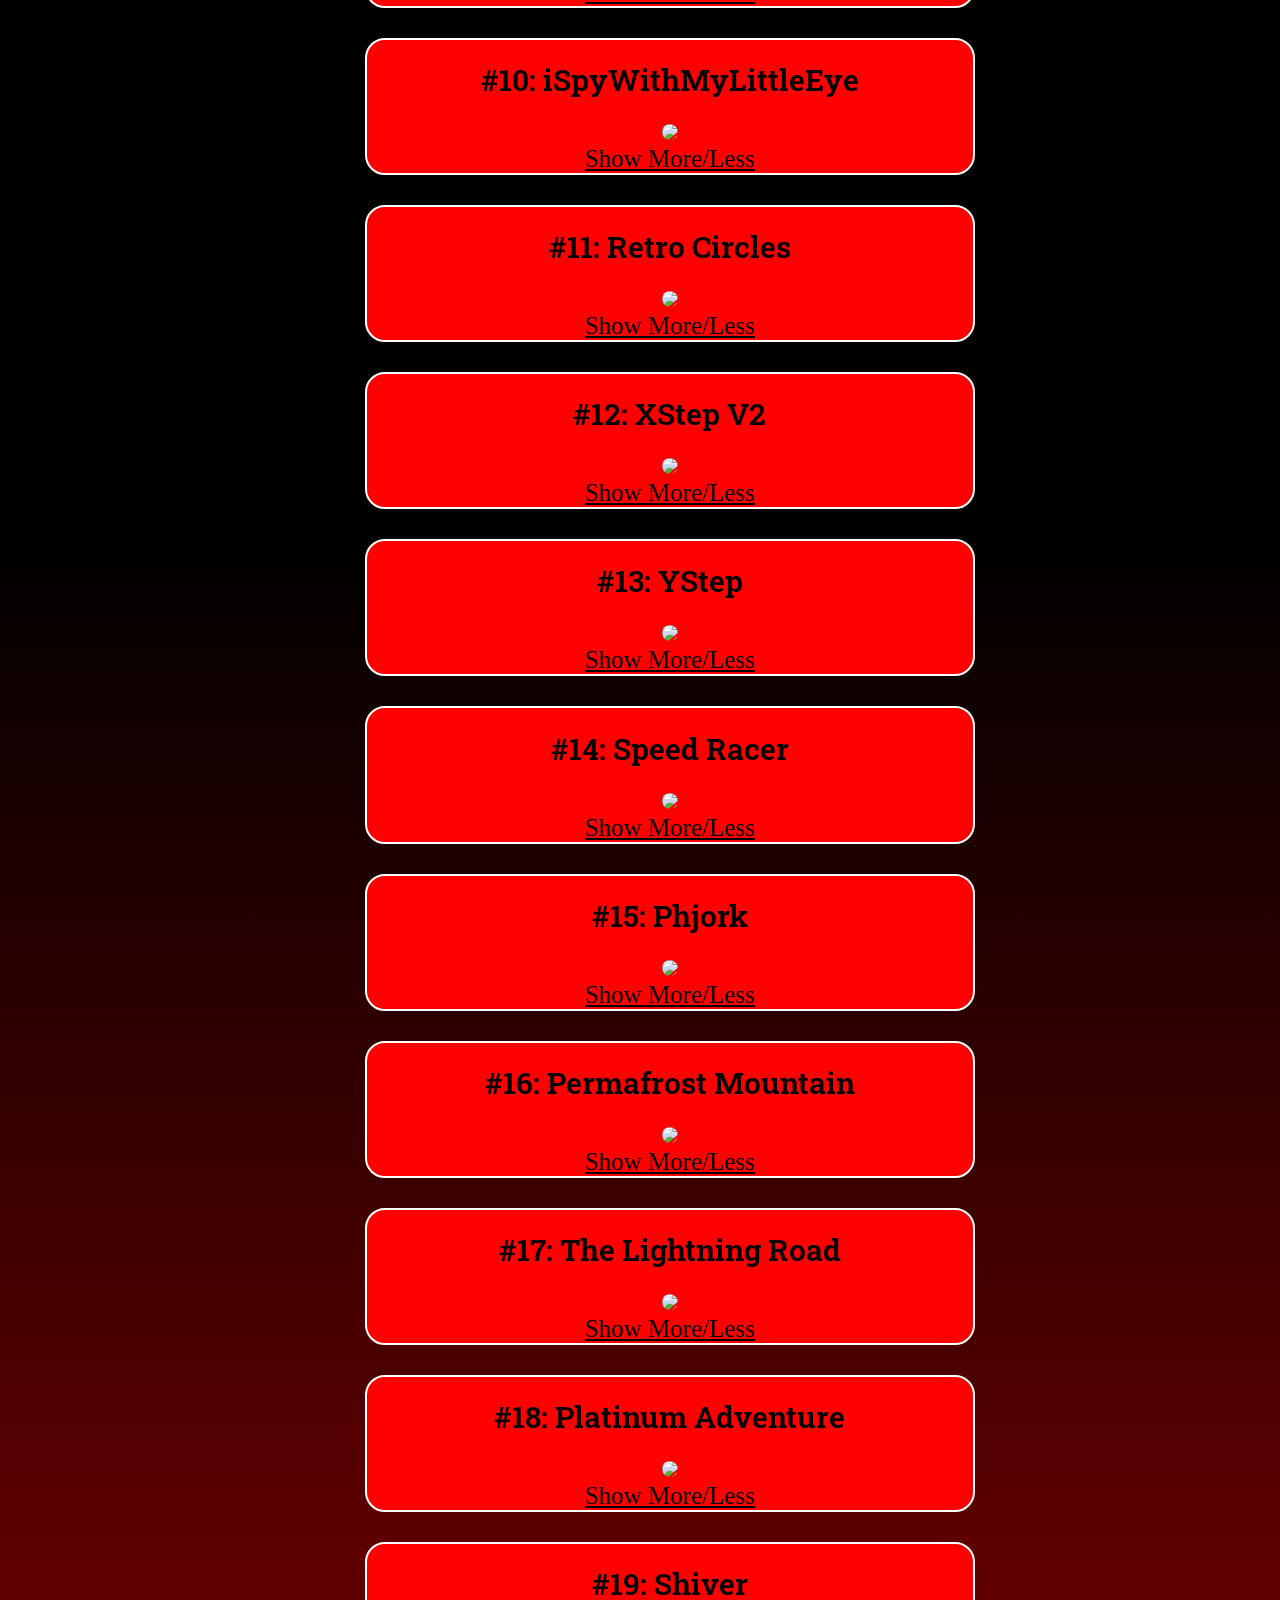
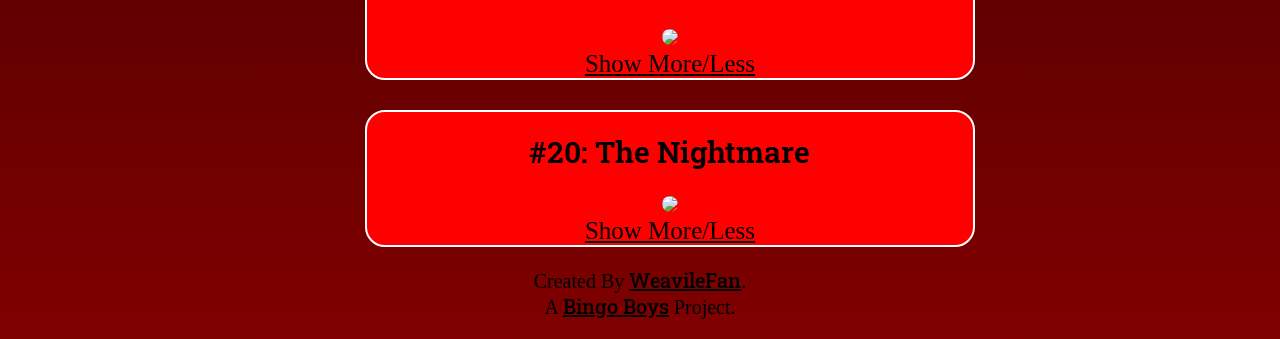
==== commit aa8e00b8: "Update index.html" ====
--- a/index.html
+++ b/index.html
@@ -218,10 +218,30 @@
         </div>
       </div>
     </div>
+  </div><!--retro-->
+  <div class="row11 col2">
+    <div class="box">
+      <h1>#11: Retro Circles</h1>
+        <a href="https://youtu.be/yVxKTQPzyus?si=lpLCcNi9xCkqquJg">
+        <img src="https://img.youtube.com/vi/yVxKTQPzyus/mqdefault.jpg" class="round"></a>
+        <div class="collapsible">
+         <input type="checkbox" id="toggle14" class="toggle-input">
+         <label for="toggle14" class="toggle-label">Show More/Less</label>
+        <div class="content">
+          <p>
+            Uploaded By: Nacho21<br>
+            Difficulty: Easy<br>
+            ID: 14000484
+          </p>
+            <p>
+            <img src="https://files.catbox.moe/wpe29y.png"style=width:35px;height:35px;></p>
+        </div>
+      </div>
+    </div>
   </div><!--Xstep v2-->
-  <div class="row11 col2">
-    <div class="box">
-      <h1>#11: XStep V2</h1>
+  <div class="row12 col2">
+    <div class="box">
+      <h1>#12: XStep V2</h1>
         <a href="https://youtu.be/GJHNSpguAMo?si=cV58-D4l_6qiREuR">
         <img src="https://img.youtube.com/vi/GJHNSpguAMo/mqdefault.jpg" class="round"></a>
         <div class="collapsible">
@@ -239,9 +259,9 @@
       </div>
     </div>
   </div>
-  <div class="row12 col2">
-    <div class="box">
-      <h1>#12: YStep</h1>
+  <div class="row13 col2">
+    <div class="box">
+      <h1>#13: YStep</h1>
         <a href="https://youtu.be/2vSodpNnQM0?si=y9iFlWQyw46-KSZ_">
         <img src="https://img.youtube.com/vi/2vSodpNnQM0/mqdefault.jpg" class="round"></a>
         <div class="collapsible">
@@ -252,26 +272,6 @@
             Uploaded By: TheRealDarnoc<br>
             Difficulty: Easy<br>
             ID: 70059
-          </p>
-            <p>
-            <img src="https://files.catbox.moe/wpe29y.png"style=width:35px;height:35px;></p>
-        </div>
-      </div>
-    </div>
-  </div>
-  <div class="row13 col2">
-    <div class="box">
-      <h1>#13: Retro Circles</h1>
-        <a href="https://youtu.be/yVxKTQPzyus?si=lpLCcNi9xCkqquJg">
-        <img src="https://img.youtube.com/vi/yVxKTQPzyus/mqdefault.jpg" class="round"></a>
-        <div class="collapsible">
-         <input type="checkbox" id="toggle14" class="toggle-input">
-         <label for="toggle14" class="toggle-label">Show More/Less</label>
-        <div class="content">
-          <p>
-            Uploaded By: Nacho21<br>
-            Difficulty: Easy<br>
-            ID: 14000484
           </p>
             <p>
             <img src="https://files.catbox.moe/wpe29y.png"style=width:35px;height:35px;></p>
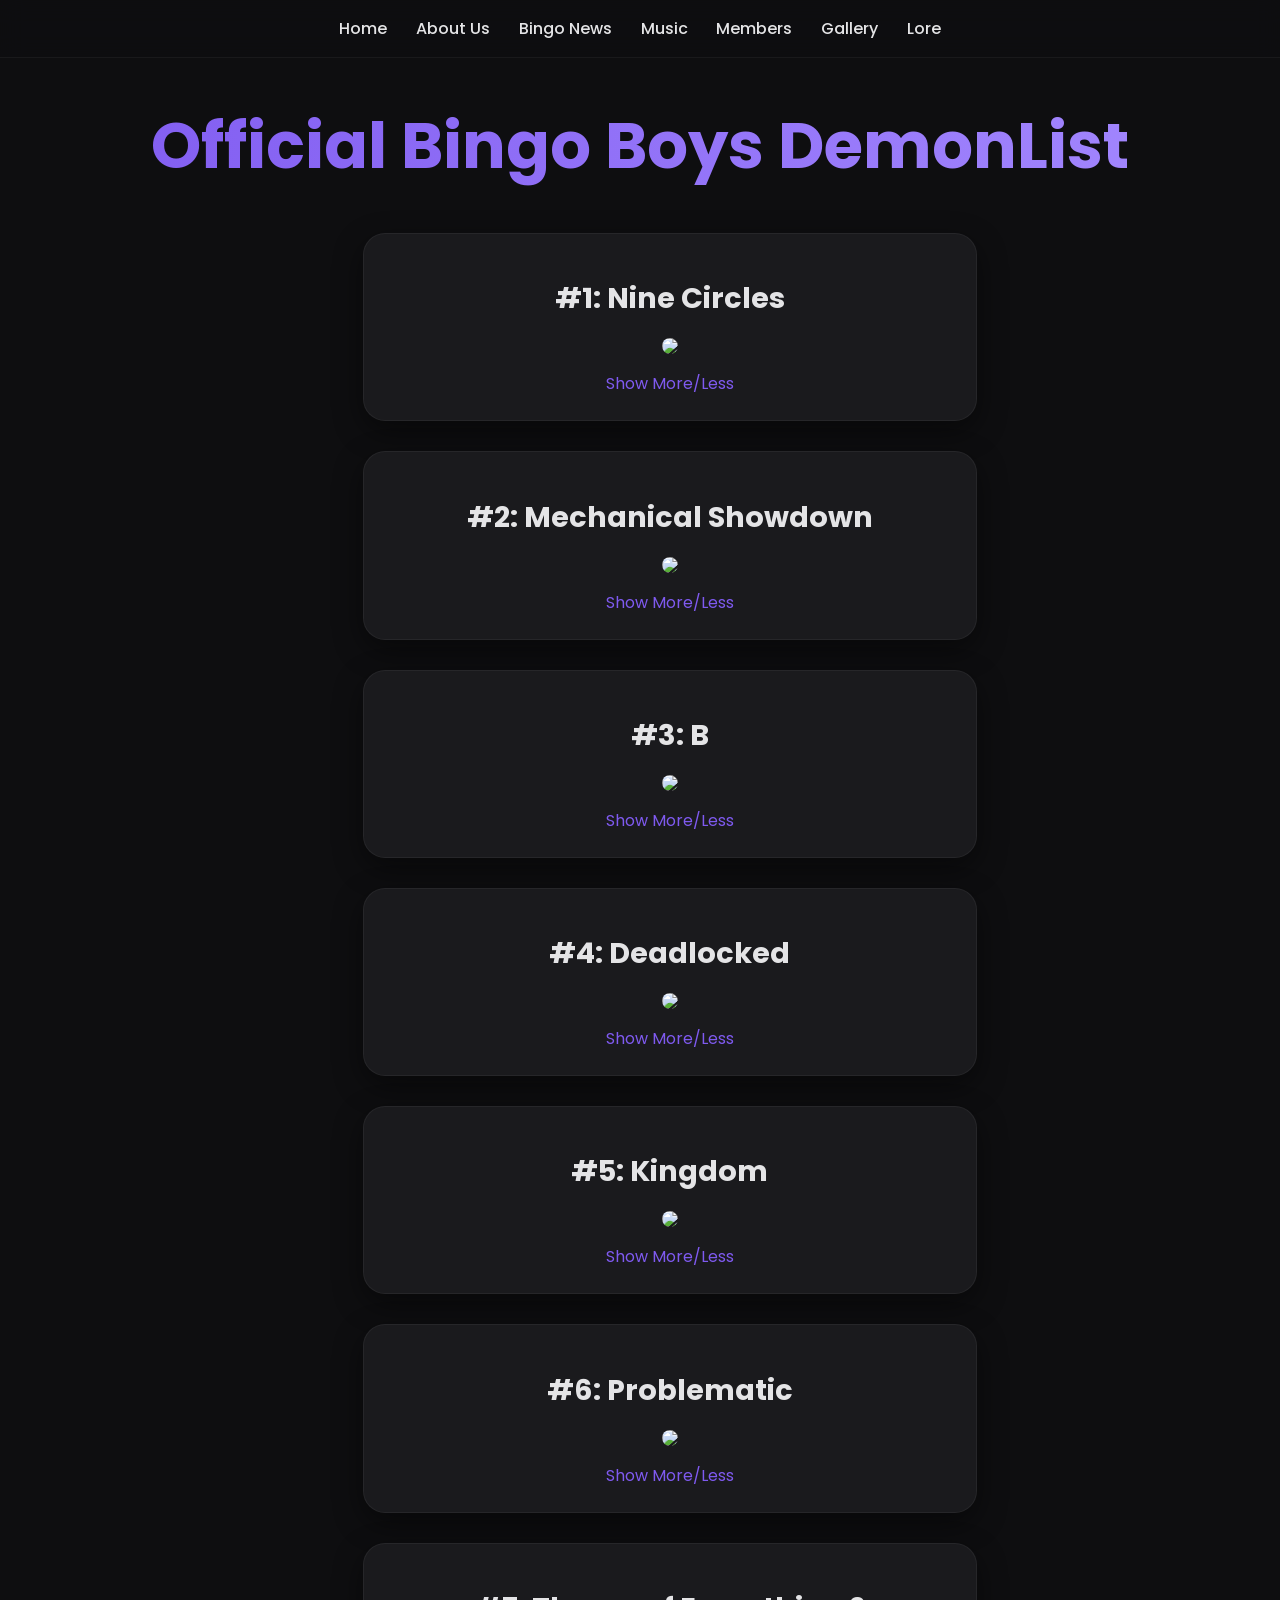
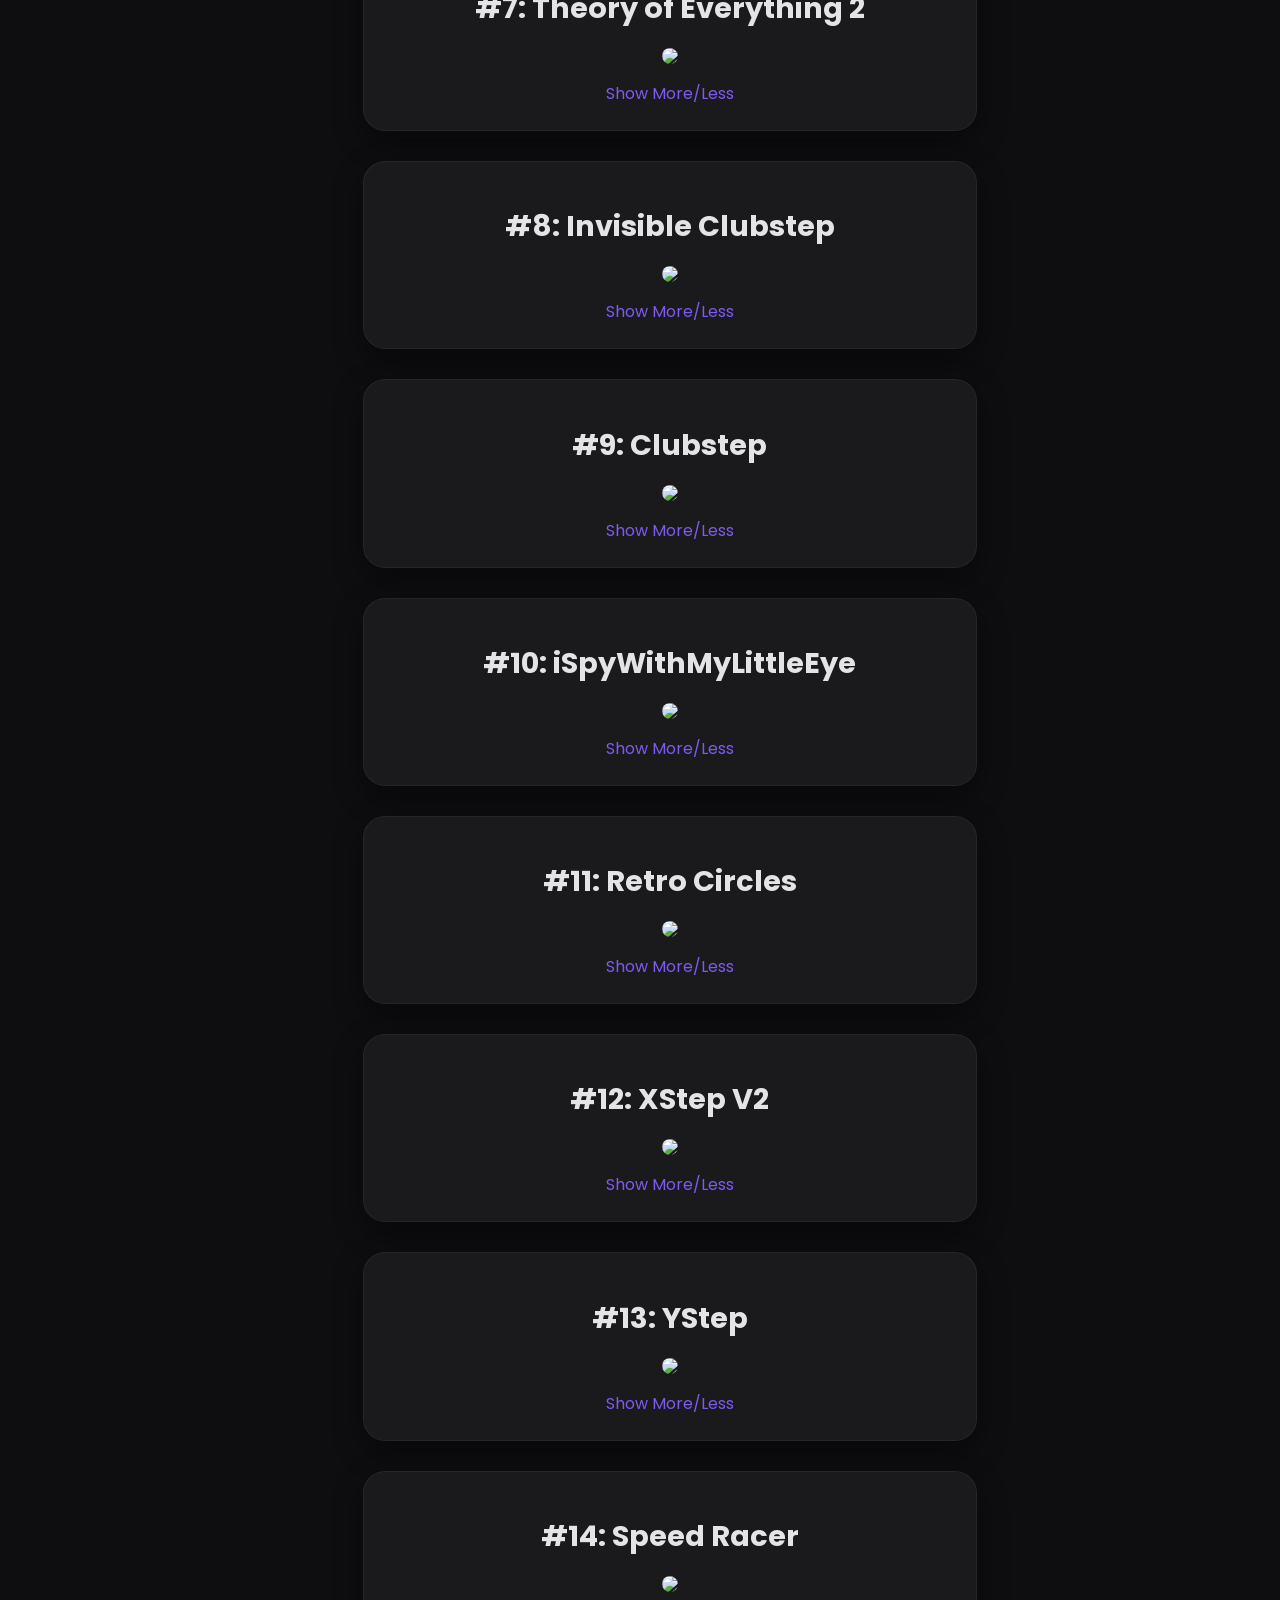
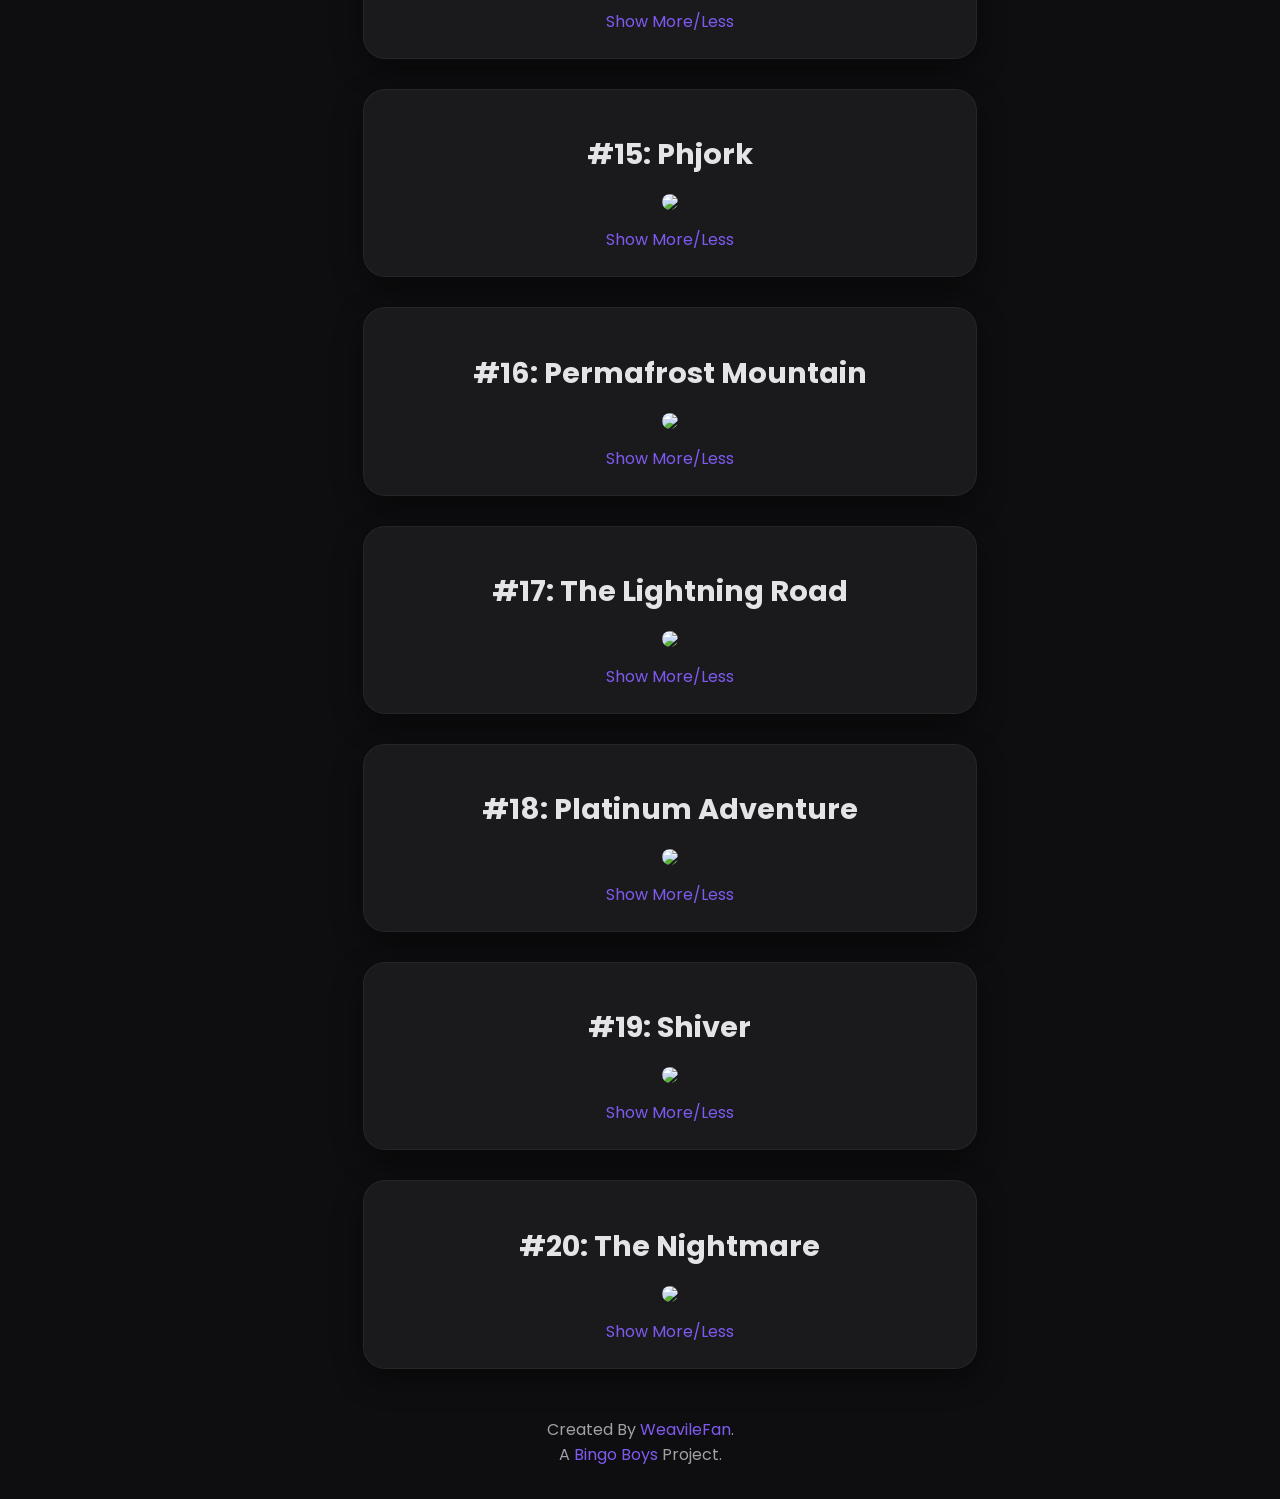
==== commit 55c15478: "Refactor index.html for improved layout and styles Updated HTML structure and styling for better lay" ====
--- a/index.html
+++ b/index.html
@@ -1,16 +1,194 @@
 <!DOCTYPE html>
-<html>
-  <head>
-    <title>BBDL</title>
-    <link rel="stylesheet" href="styles.css" />
-          <link rel="preconnect" href="https://fonts.googleapis.com">
-          <link rel="preconnect" href="https://fonts.gstatic.com" crossorigin>
-          <link href="https://fonts.googleapis.com/css2?family=Archivo+Black&family=Chango&family=Fjalla+One&family=Mea+Culpa&family=Roboto+Condensed:ital,wght@0,100..900;1,100..900&family=Roboto+Slab:wght@100..900&family=Tangerine:wght@400;700&display=swap" rel="stylesheet">
-  </head>
-  <body>
+<html lang="en">
+<head>
+  <meta charset="UTF-8">
+  <meta name="viewport" content="width=device-width, initial-scale=1.0">
+  <title>BBDL</title>
+
+  <link href="https://fonts.googleapis.com/css2?family=Poppins:wght@300;400;600&display=swap" rel="stylesheet">
+
+  <style>
+    :root {
+      --bg: #0e0e10;
+      --card: #1a1a1d;
+      --accent: #7f5af0;
+      --accent-soft: #a58aff;
+      --text: #e4e4e6;
+      --text-dim: #a1a1a7;
+    }
+
+    * { box-sizing: border-box; }
+
+    body {
+      margin: 0;
+      font-family: "Poppins", sans-serif;
+      background: var(--bg);
+      color: var(--text);
+      text-align: center;
+    }
+
+    /* NAV */
+    nav {
+      position: sticky;
+      top: 0;
+      z-index: 1000;
+      background: rgba(14,14,16,0.75);
+      backdrop-filter: blur(12px);
+      padding: 1rem 0;
+      border-bottom: 1px solid rgba(255,255,255,0.05);
+    }
+
+    nav ul {
+      list-style: none;
+      display: flex;
+      justify-content: center;
+      gap: 1.8rem;
+      margin: 0;
+      padding: 0;
+    }
+
+    nav a {
+      text-decoration: none;
+      color: var(--text);
+      font-weight: 500;
+      border-bottom: 2px solid transparent;
+      padding-bottom: 4px;
+      transition: 0.25s;
+    }
+
+    nav a:hover {
+      color: var(--accent);
+      border-bottom-color: var(--accent);
+    }
+
+    /* TITLE */
+    .title {
+      font-size: clamp(2.5rem, 5vw, 4rem);
+      margin: 2.5rem 0;
+      background: linear-gradient(90deg, var(--accent), var(--accent-soft));
+      -webkit-background-clip: text;
+      color: transparent;
+    }
+
+    /* GRID */
+    .grid {
+      display: grid;
+      grid-template-columns: 10% 80% 10%;
+      gap: 30px;
+    }
+
+    .col2 {
+      grid-column: 2;
+      display: flex;
+      justify-content: center;
+    }
+
+    /* CARD */
+    .box {
+      background: var(--card);
+      width: 60%;
+      min-width: 450px;
+      border-radius: 22px;
+      border: 1px solid rgba(255,255,255,0.05);
+      padding: 1.5rem;
+      box-shadow: 0 10px 30px rgba(0,0,0,0.45);
+      transition: 0.25s ease;
+    }
+
+    .box:hover {
+      transform: translateY(-6px);
+      box-shadow: 0 14px 40px rgba(0,0,0,0.6);
+    }
+
+    .box h1 {
+      font-size: 1.8rem;
+      margin-bottom: 0.5rem;
+    }
+
+    .box p {
+      font-size: 1rem;
+      color: var(--text-dim);
+    }
+
+    /* IMAGE */
+    .round {
+      border-radius: 16px;
+      margin-top: 10px;
+      transition: 0.25s ease;
+    }
+
+    .round:hover {
+      transform: scale(1.03);
+    }
+
+    /* COLLAPSE */
+    .toggle-input { display: none; }
+
+    .toggle-label {
+      display: inline-block;
+      margin-top: 10px;
+      font-size: 1rem;
+      color: var(--accent);
+      cursor: pointer;
+    }
+
+    .toggle-label:hover {
+      color: var(--accent-soft);
+    }
+
+    .content {
+      max-height: 0;
+      overflow: hidden;
+      transition: max-height 0.3s ease;
+    }
+
+    .toggle-input:checked ~ .content {
+      max-height: 500px;
+    }
+
+    /* LINKS */
+    a {
+      color: var(--accent);
+      text-decoration: none;
+    }
+
+    a:hover {
+      color: var(--accent-soft);
+    }
+
+    /* CREDIT */
+    .credit {
+      margin: 3rem 0 2rem;
+      font-size: 1rem;
+      color: var(--text-dim);
+    }
+  </style>
+</head>
+
+<body>
+
+<!-- NAVBAR -->
+<nav>
+  <ul>
+    <li><a href="index.html">Home</a></li>
+    <li><a href="about.html">About Us</a></li>
+    <li><a href="news.html">Bingo News</a></li>
+    <li><a href="music.html">Music</a></li>
+    <li><a href="members.html">Members</a></li>
+    <li><a href="gallery.html">Gallery</a></li>
+    <li><a href="lore.html">Lore</a></li>
+  </ul>
+</nav>
+
 <h1 class="title">Official Bingo Boys DemonList</h1>
+
 <div class="grid">
-  <!-- Nine Circles -->
+
+  <!-- COPY YOUR EXISTING LEVEL BLOCKS HERE EXACTLY -->
+  <!-- (No need to change anything inside them) -->
+
+  <!-- Example shown, keep the rest the same -->
+
   <div class="row1 col2">
     <div class="box">
       <h1>#1: Nine Circles</h1>
@@ -427,17 +605,14 @@
       </div>
     </div>
   </div>
-  
+
 </div>
-<p style=color:black;font-size:20px;text-align:center;>Created By <a href="https://weavilefan.github.io/Homepage/">WeavileFan</a>.<br>
-A <a href="https://bingo-boys.org/">Bingo Boys</a> Project.</p>
-
-<!--Icons:
-GhostRider--- https://files.catbox.moe/mdzo7f.png
-Weavile/Smellioat--- https://files.catbox.moe/wpe29y.png
-LocalJoe--- https://files.catbox.moe/v5r2hv.png
-Dacks--- https://files.catbox.moe/2cjlrr.png
--->
-      <script src="script.js"></script>
-  </body>
+
+<!-- CREDIT -->
+<p class="credit">
+  Created By <a href="https://weavilefan.github.io/Homepage/">WeavileFan</a>.<br>
+  A <a href="https://bingo-boys.org/">Bingo Boys</a> Project.
+</p>
+
+</body>
 </html>
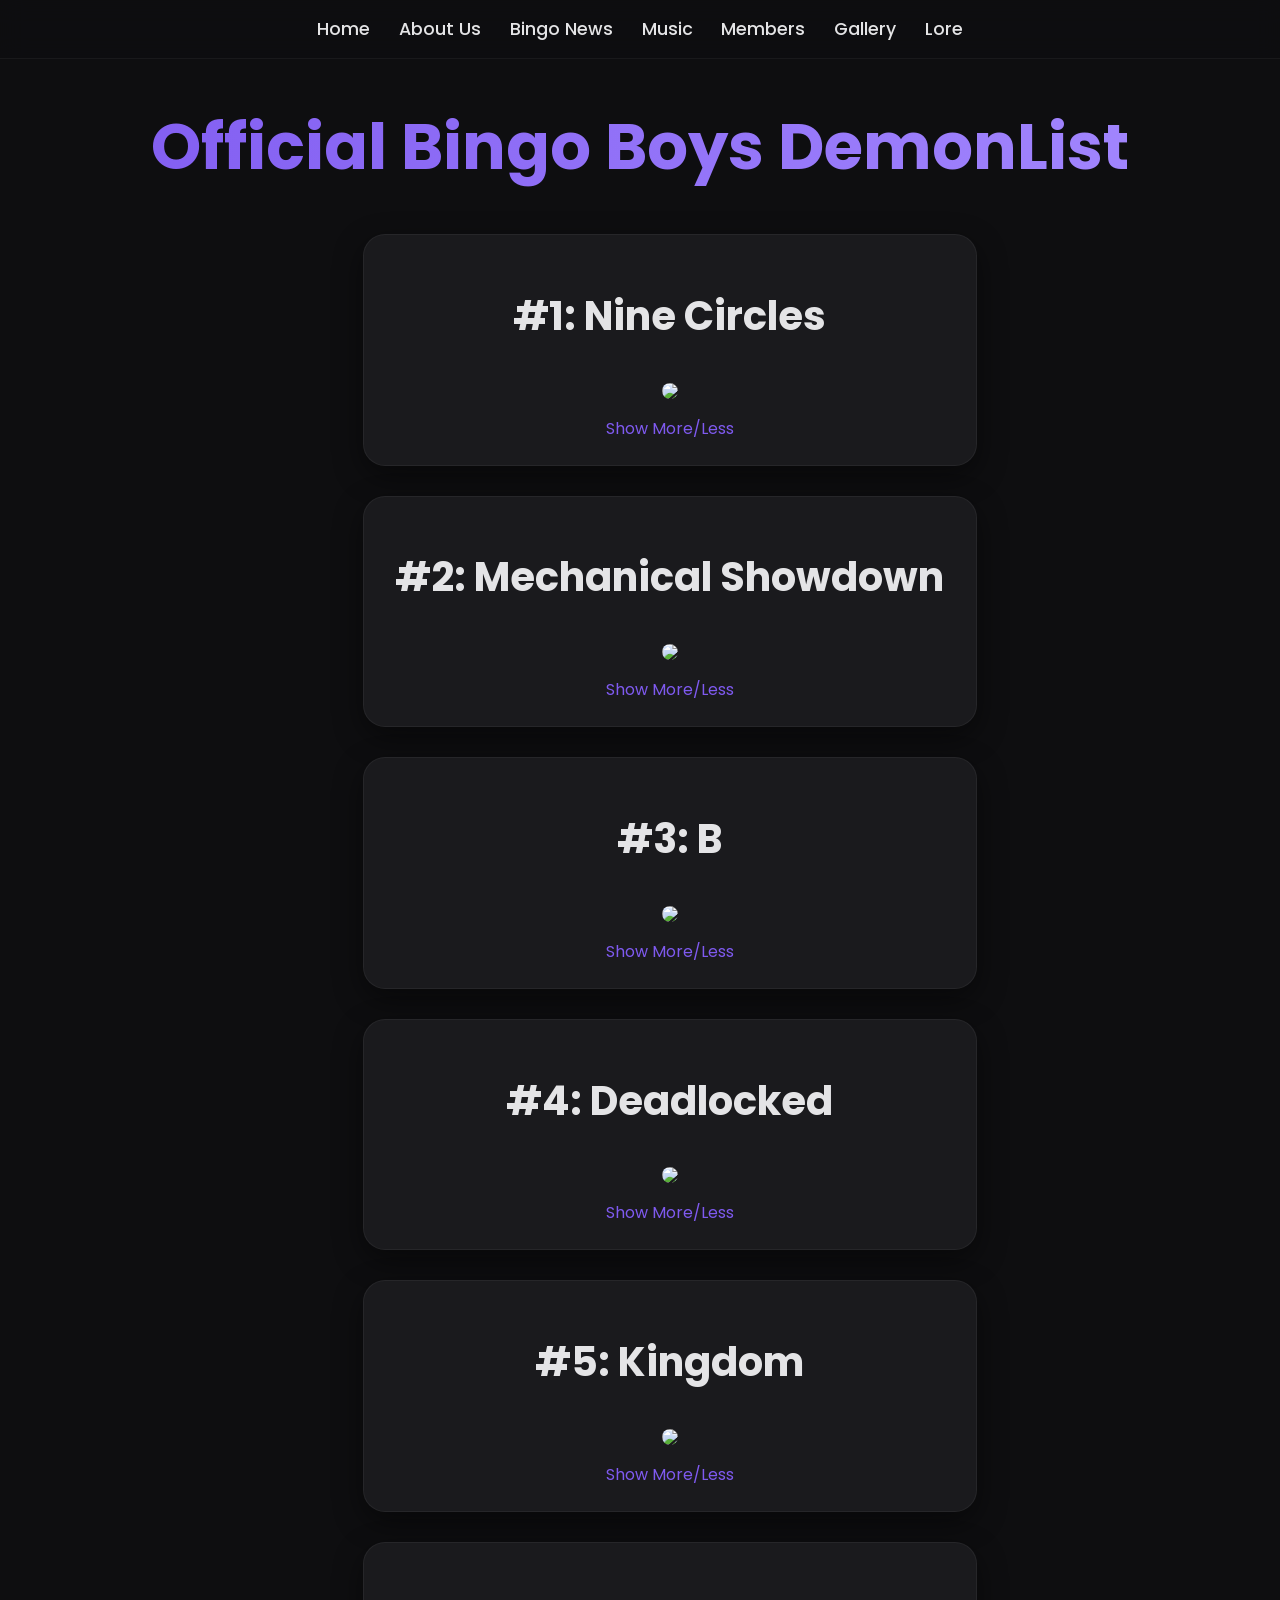
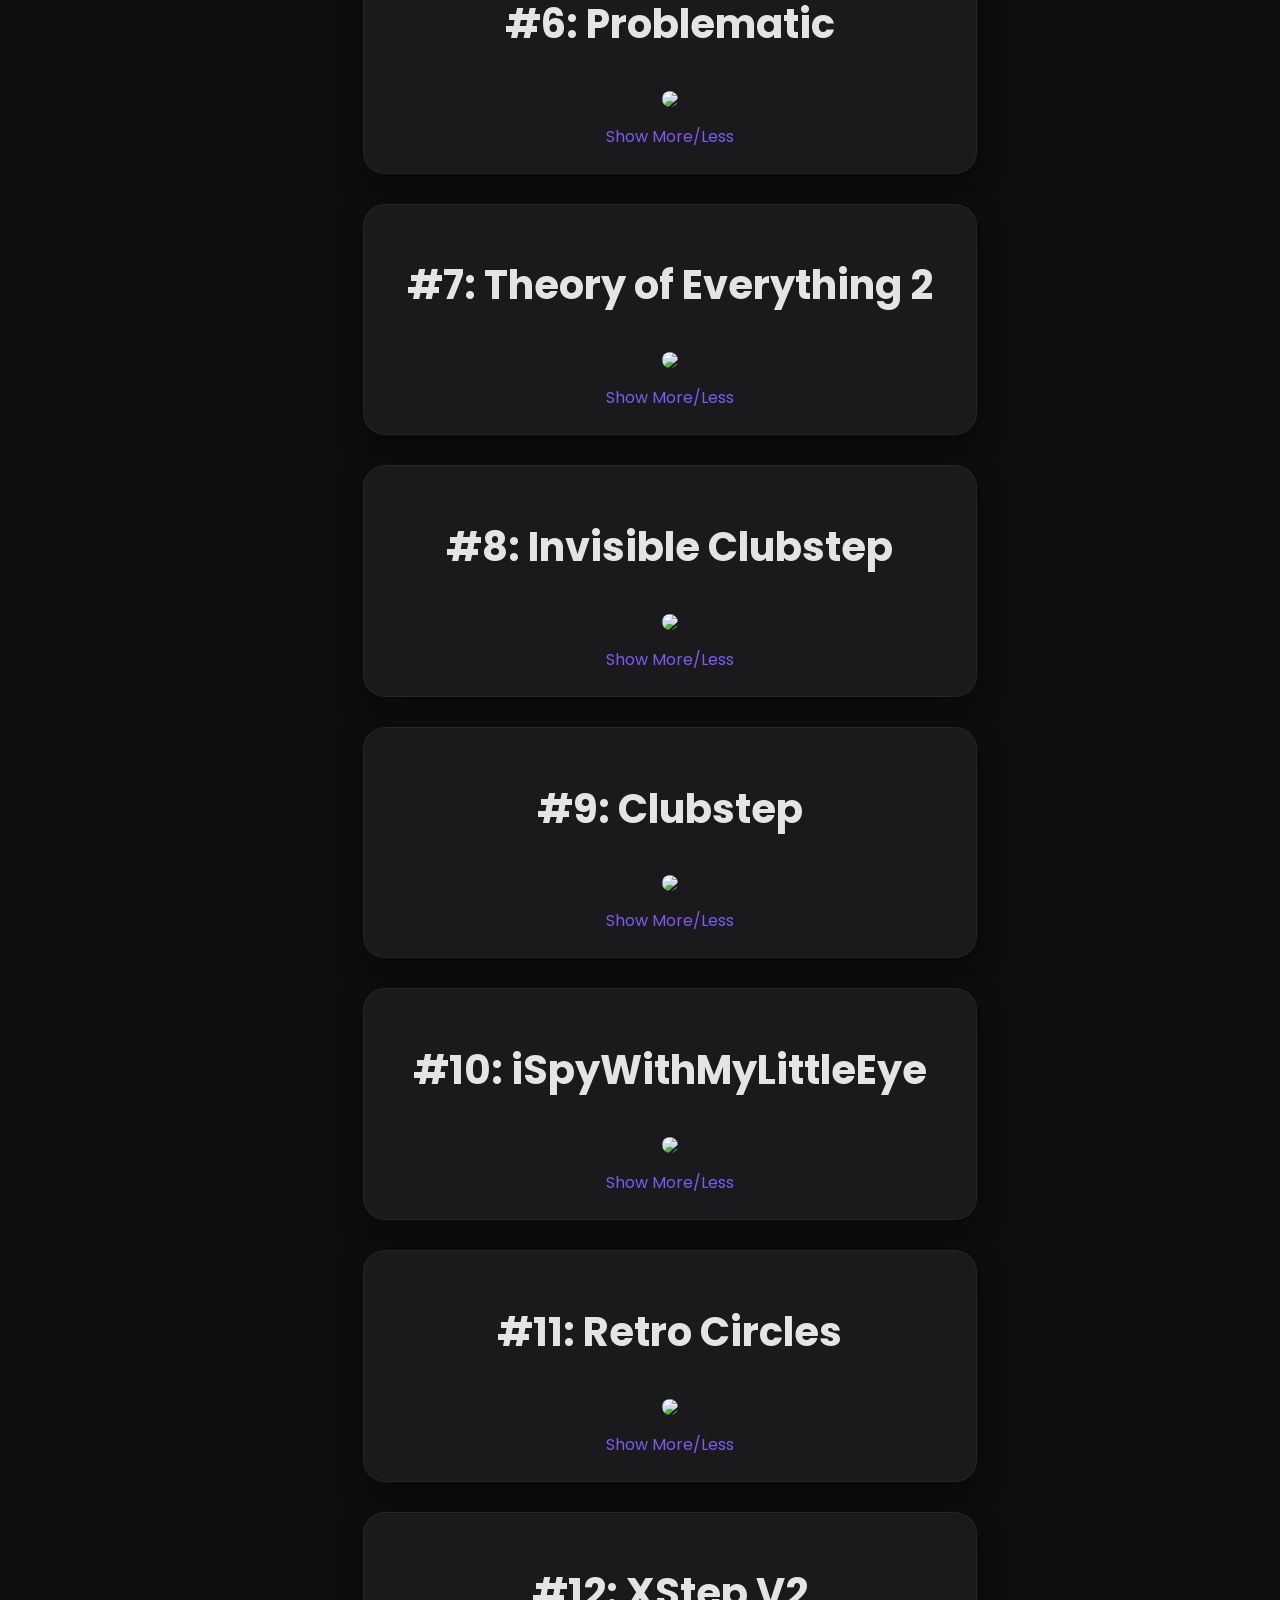
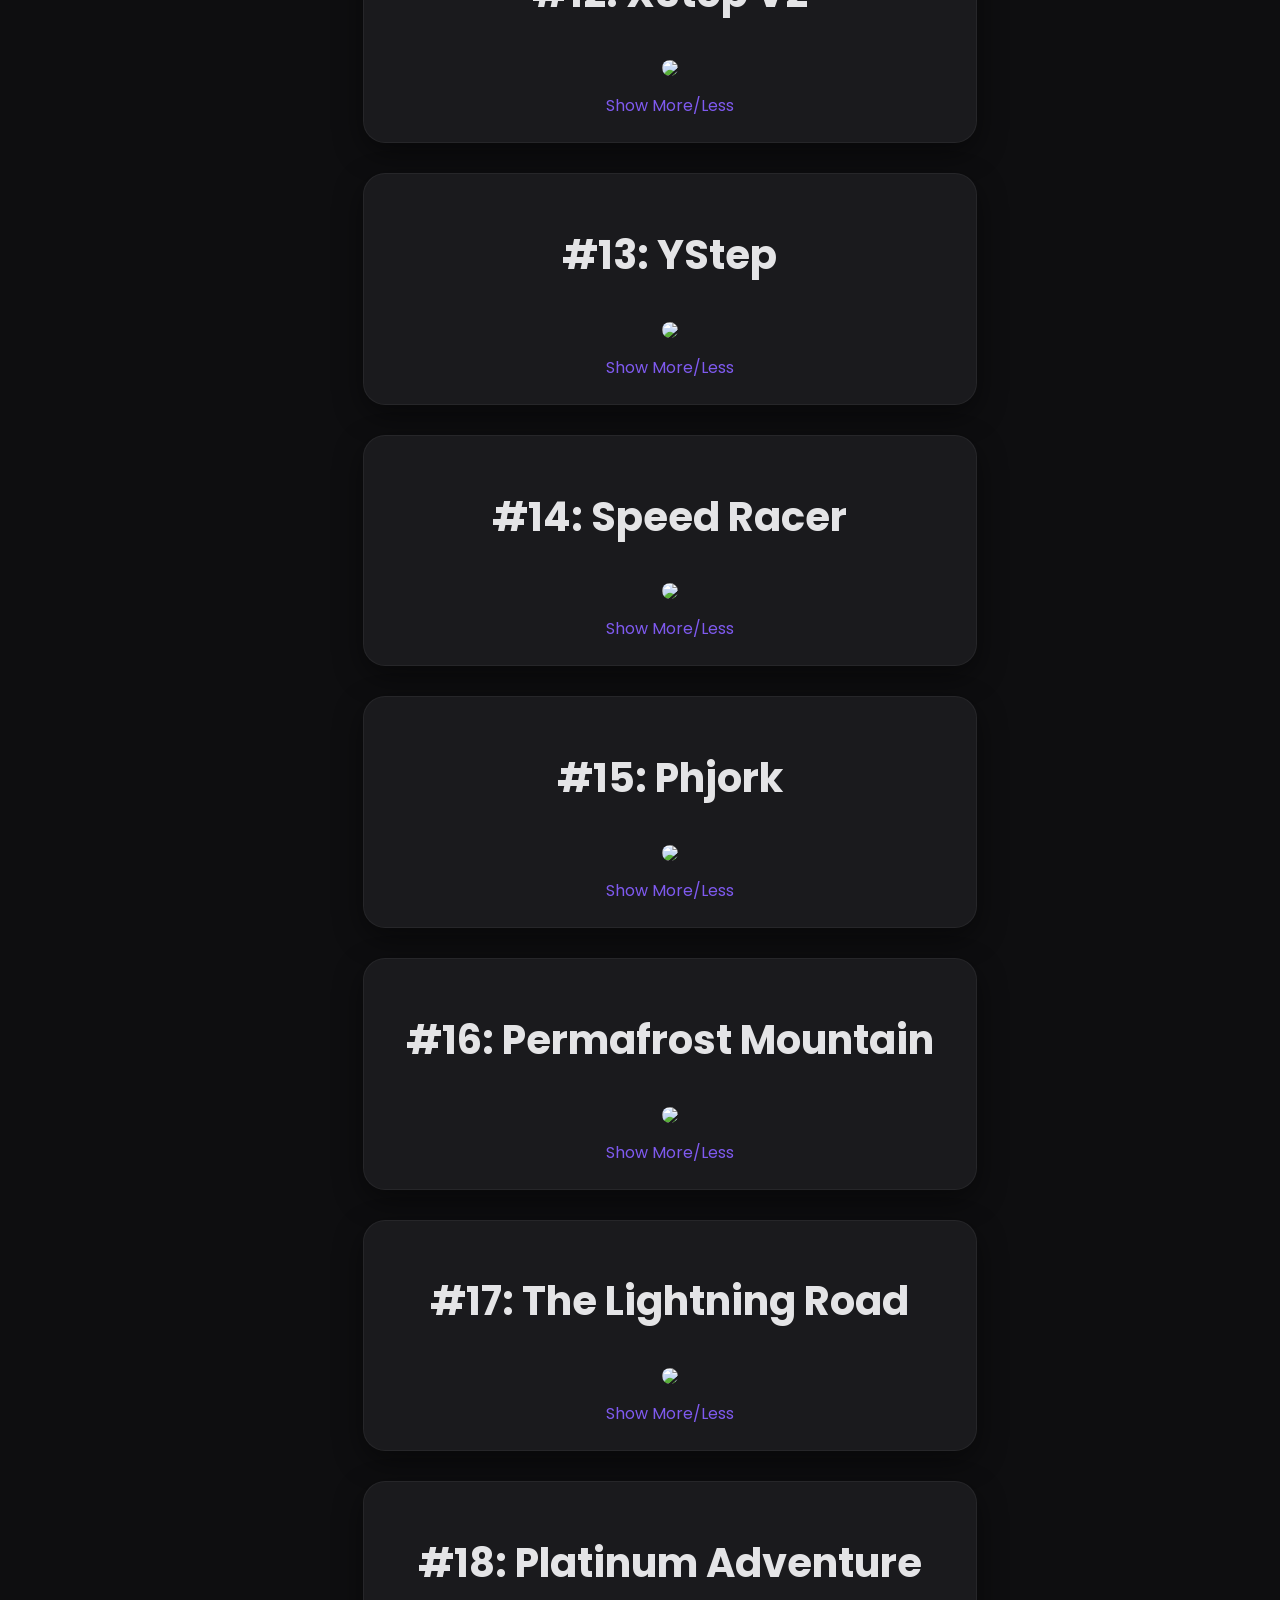
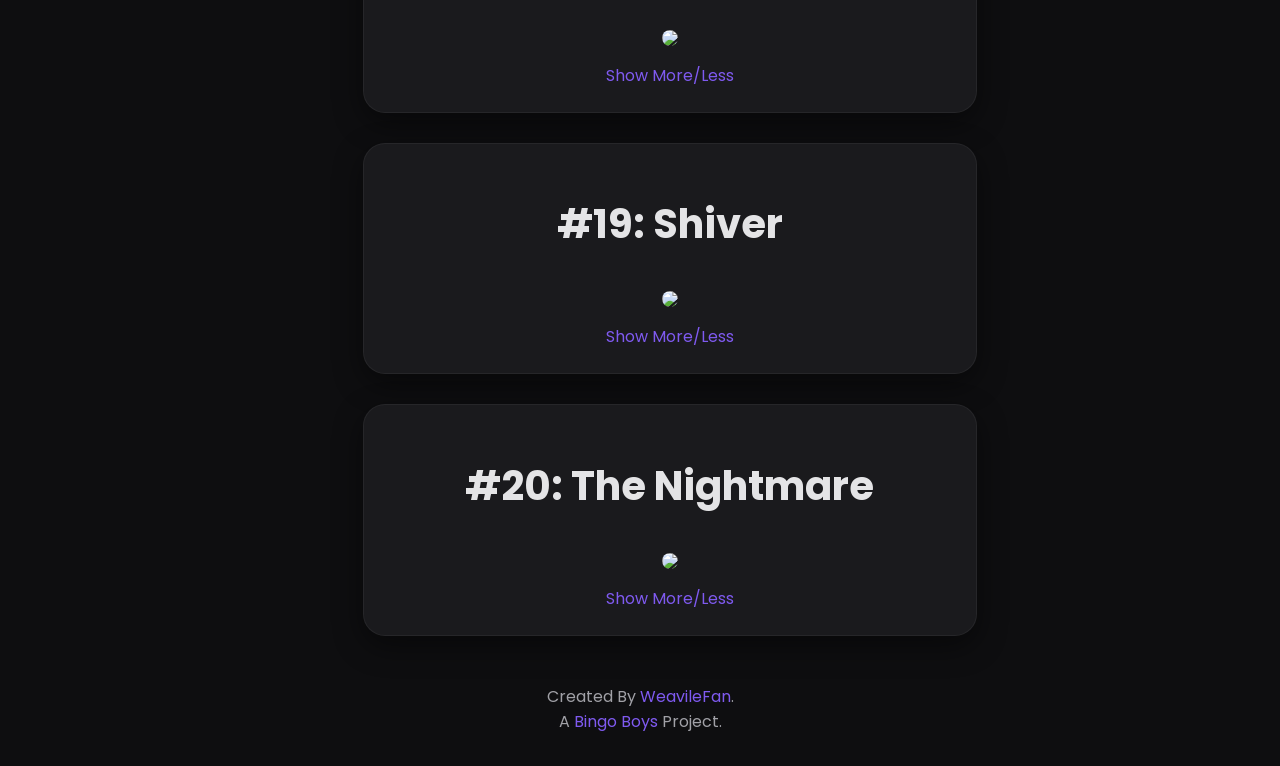
==== commit 8556dfab: "Refactor CSS for navigation and box headings Updated styles for navigation links and headings to imp" ====
--- a/index.html
+++ b/index.html
@@ -47,10 +47,11 @@
       padding: 0;
     }
 
-    nav a {
+    nav ul li a {
       text-decoration: none;
       color: var(--text);
       font-weight: 500;
+      font-size: 1.1rem;
       border-bottom: 2px solid transparent;
       padding-bottom: 4px;
       transition: 0.25s;
@@ -100,13 +101,13 @@
       box-shadow: 0 14px 40px rgba(0,0,0,0.6);
     }
 
-    .box h1 {
-      font-size: 1.8rem;
-      margin-bottom: 0.5rem;
+     .box h1 {
+      font-size: clamp(2rem, 4vw, 2.5rem);
     }
 
     .box p {
-      font-size: 1rem;
+      font-size: 1.15rem;   /* match About page */
+      line-height: 1.7;     /* improves readability */
       color: var(--text-dim);
     }
 
